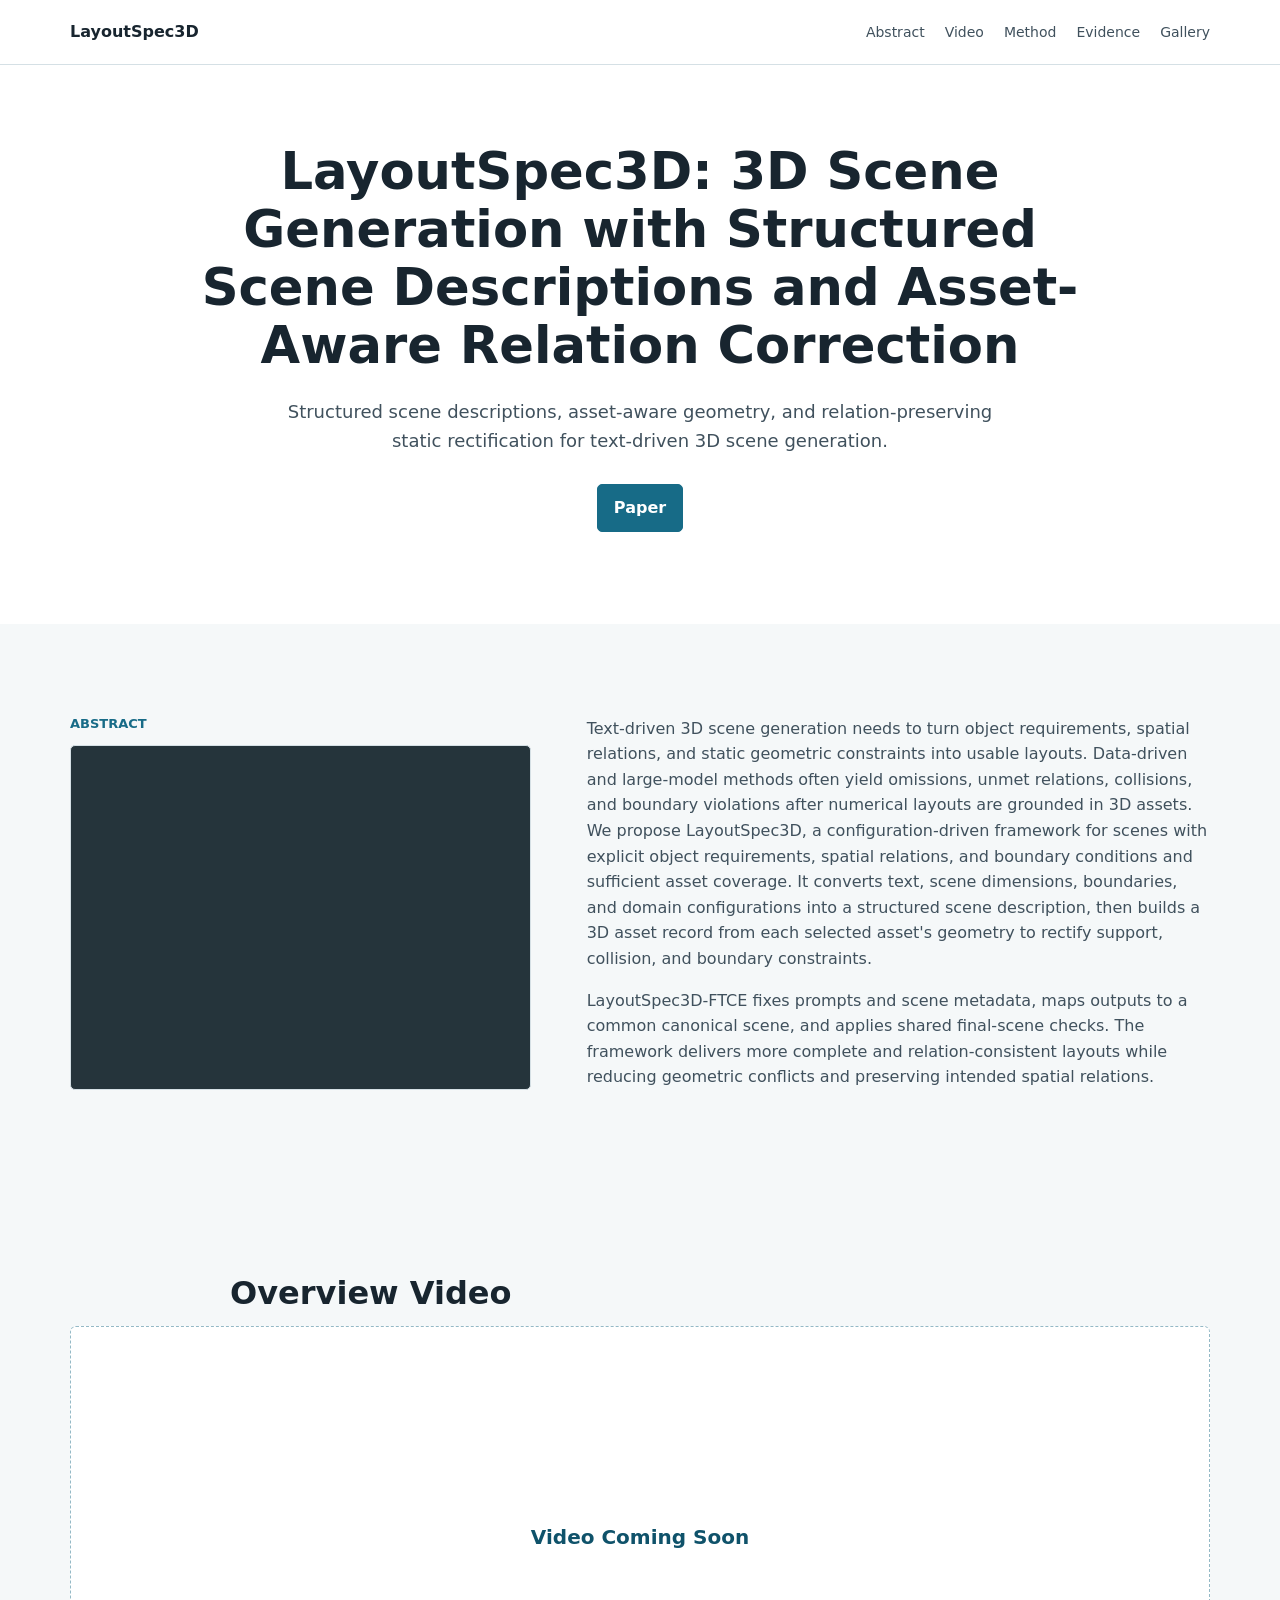
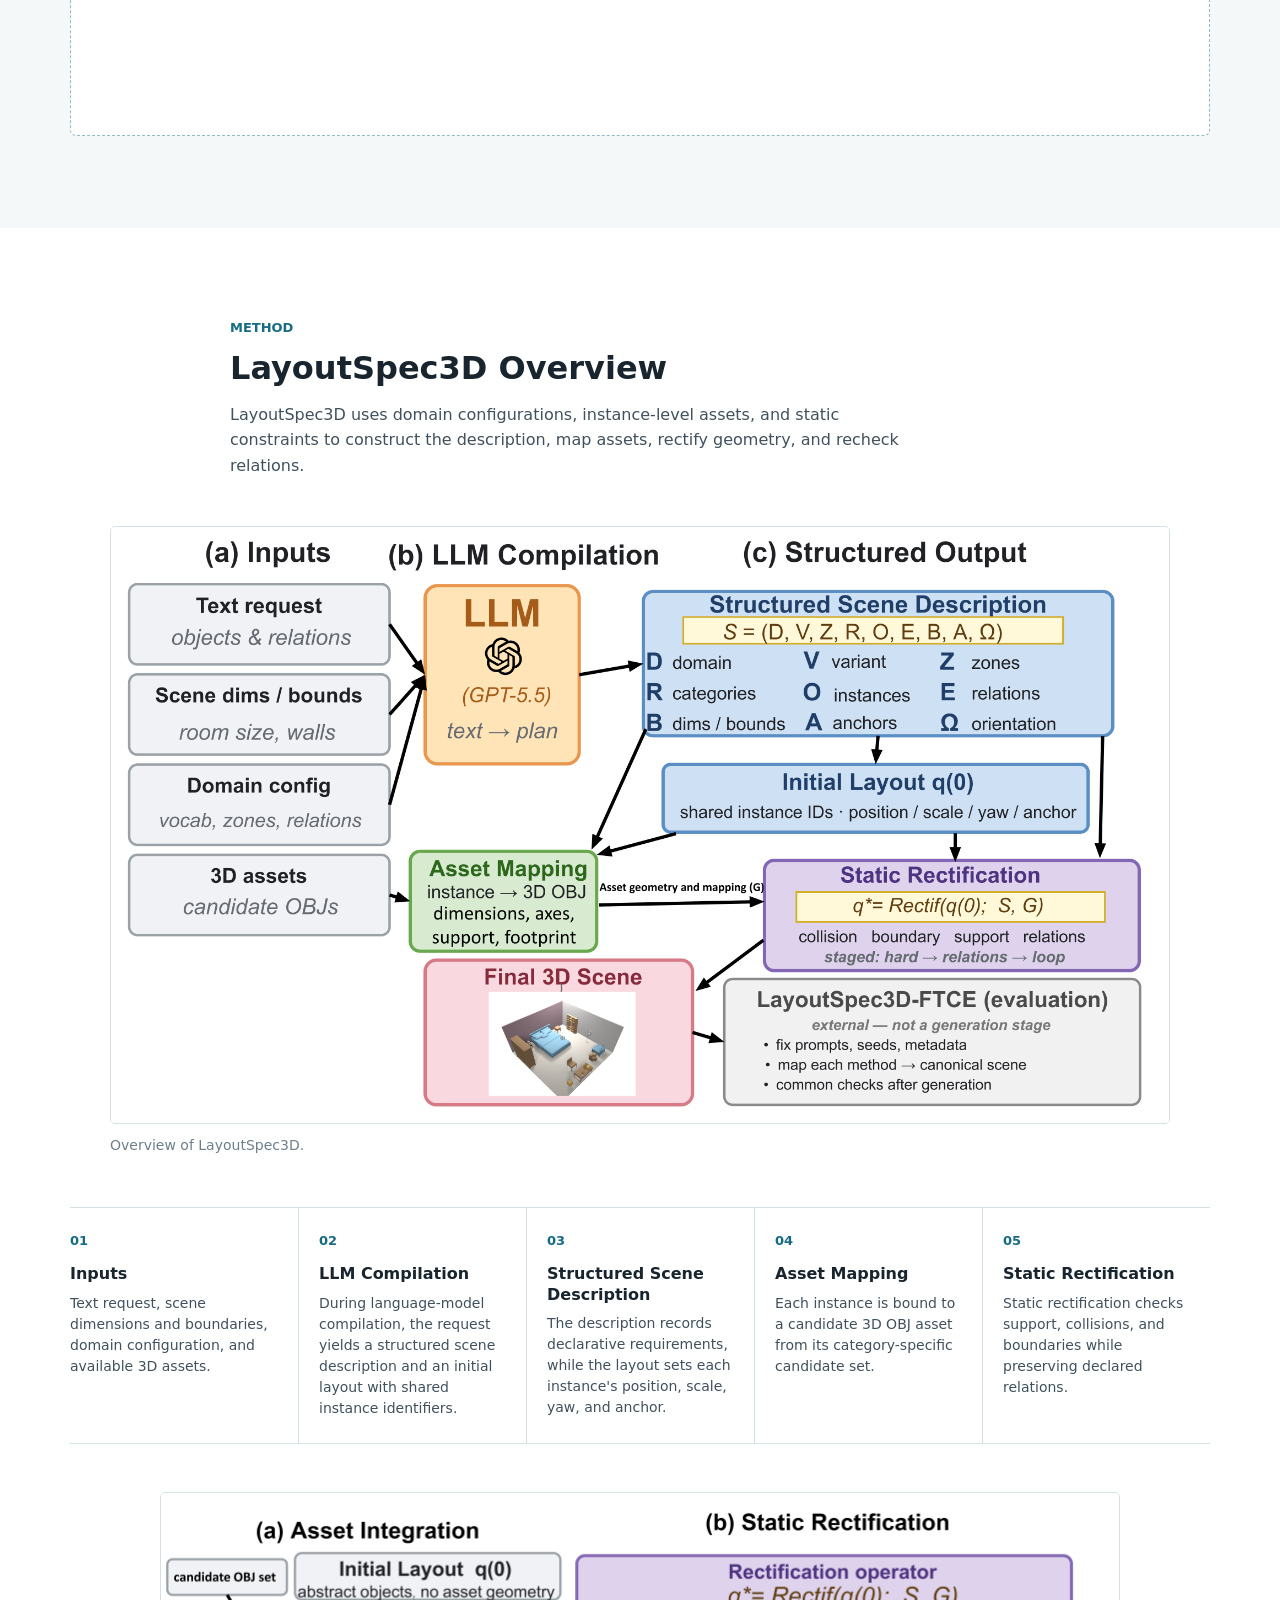
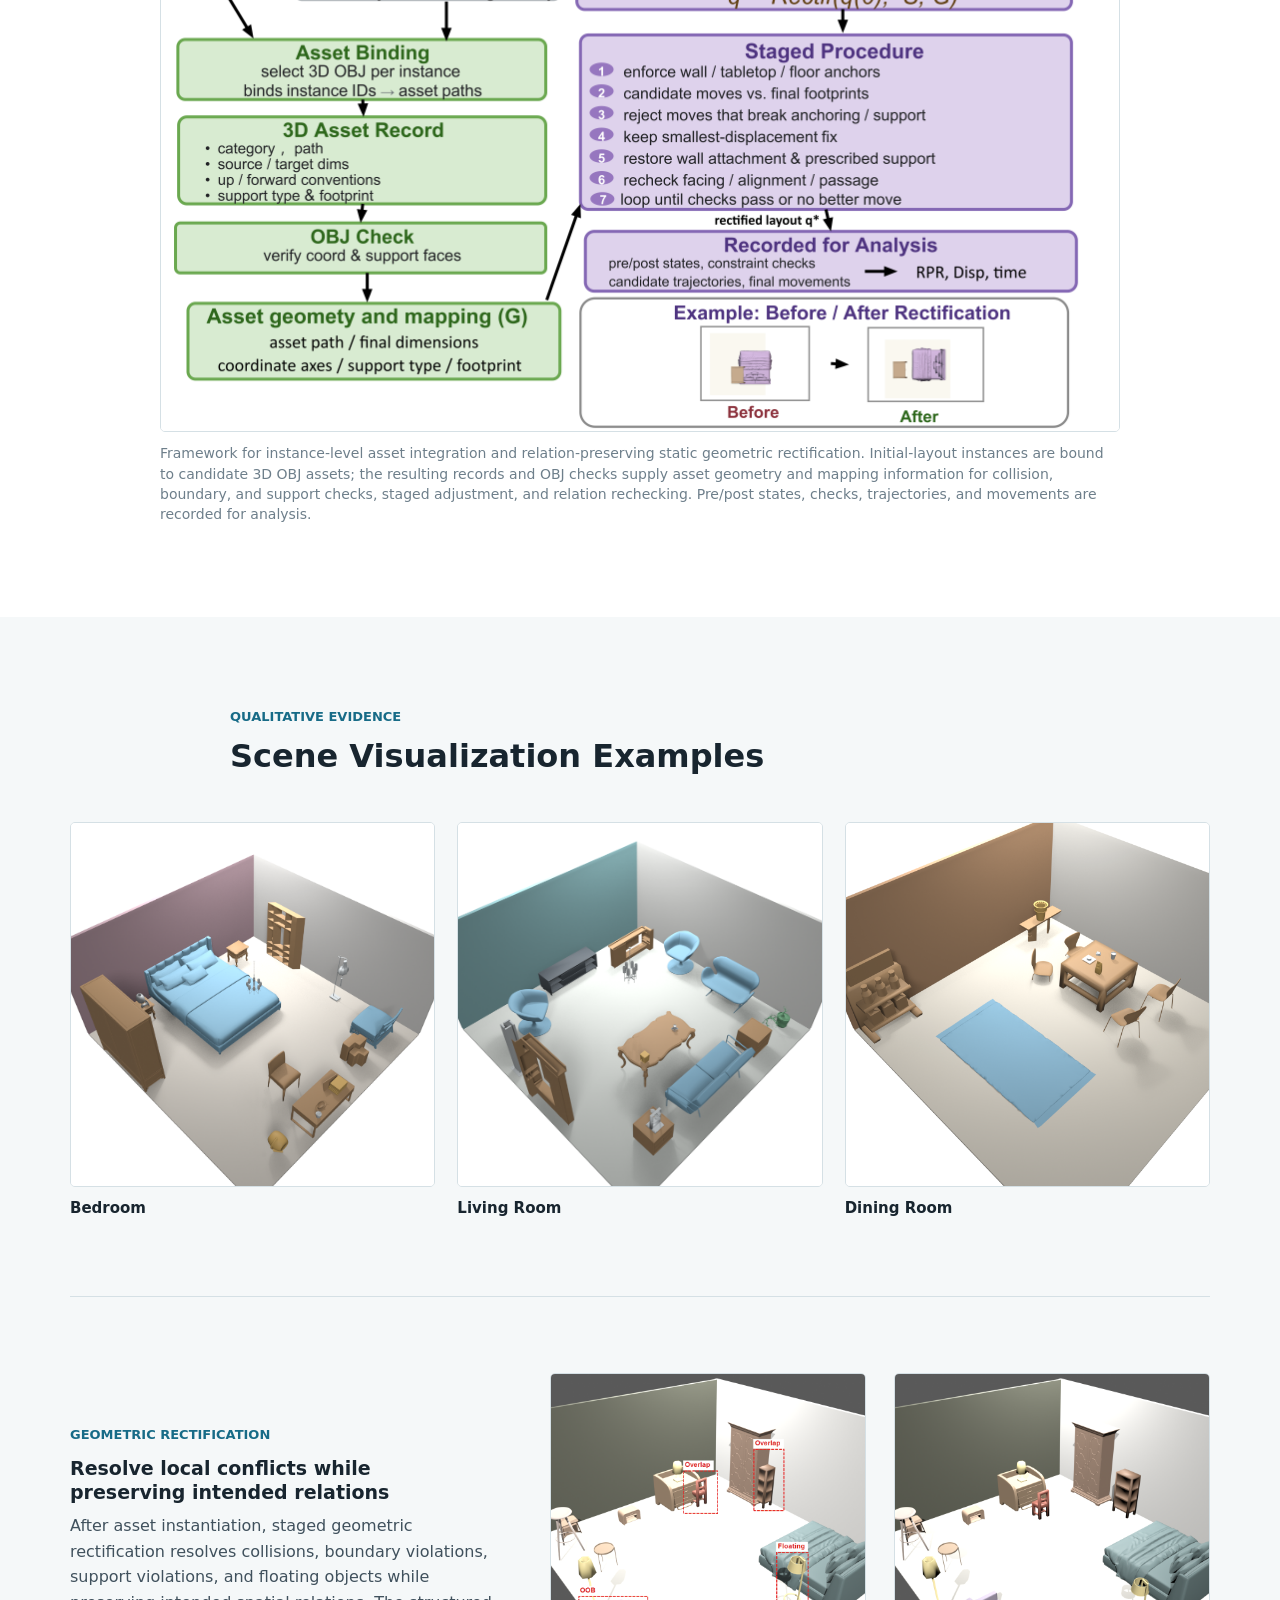
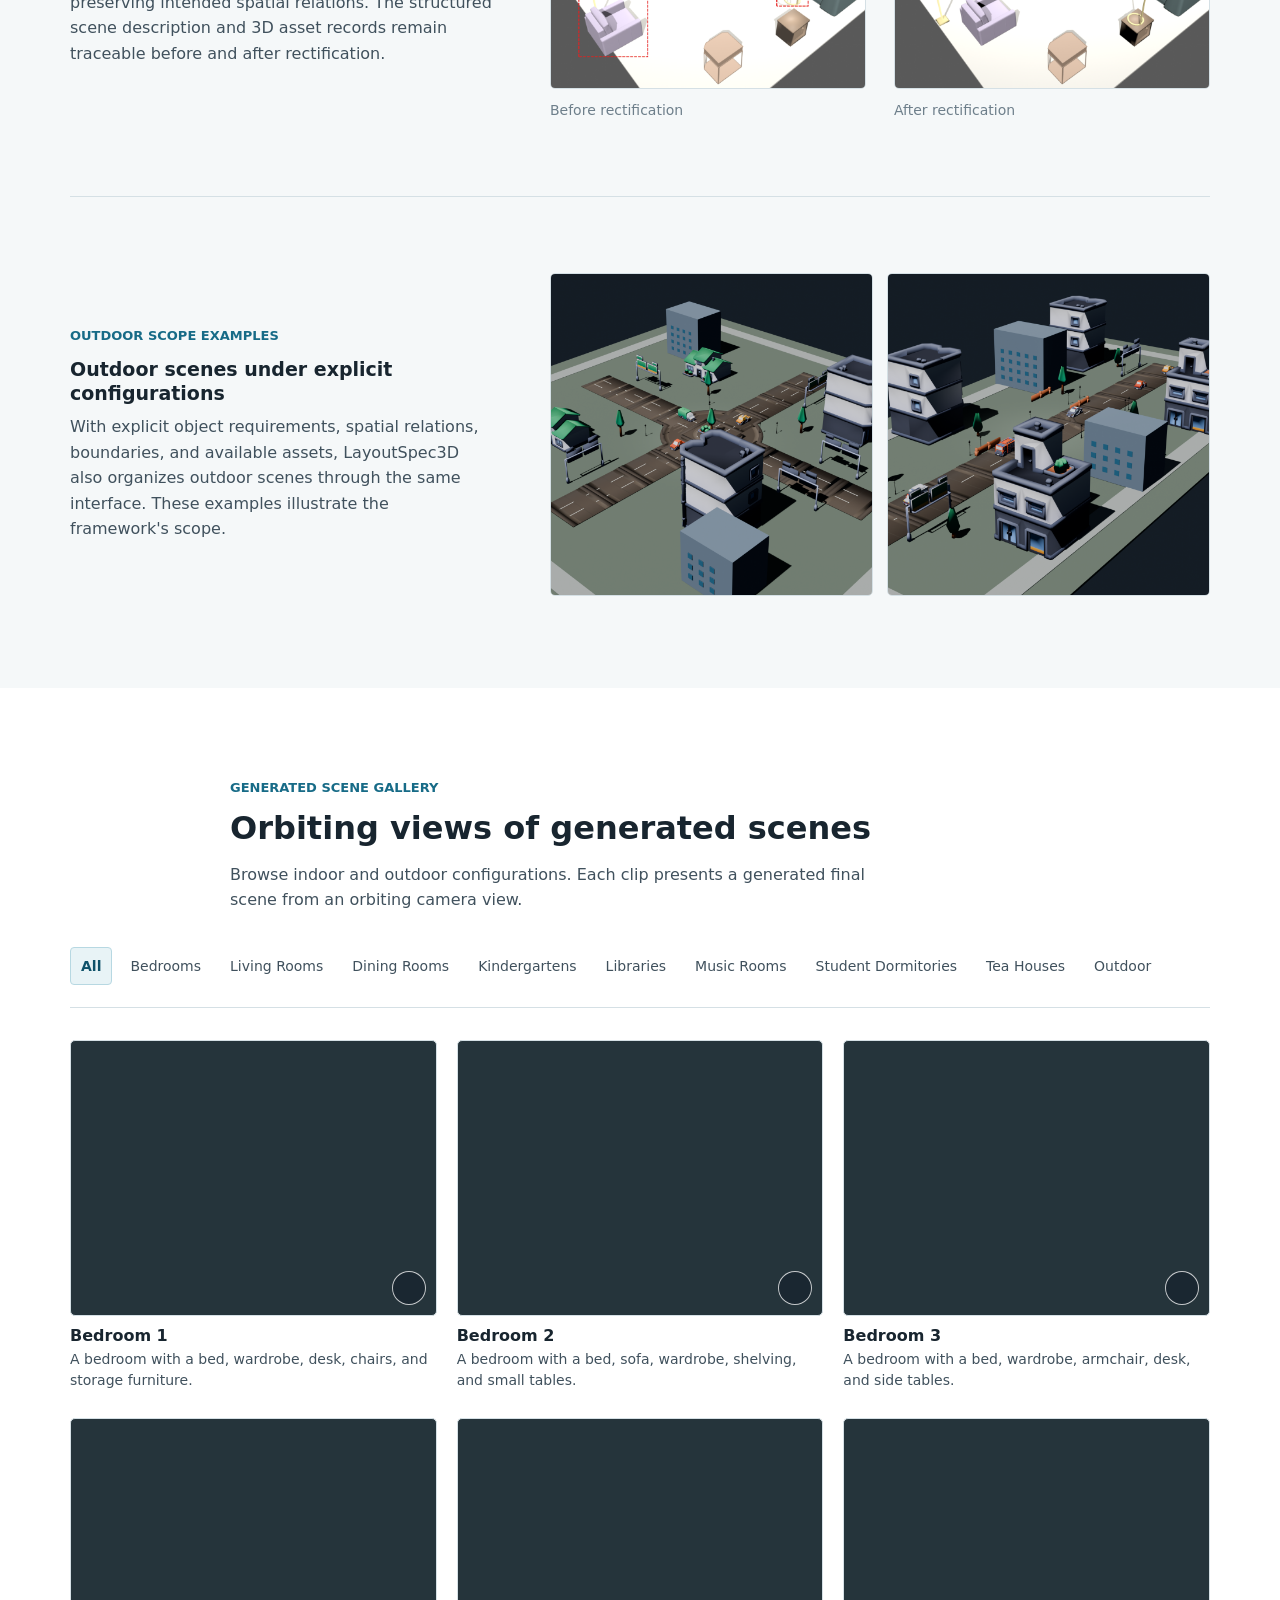
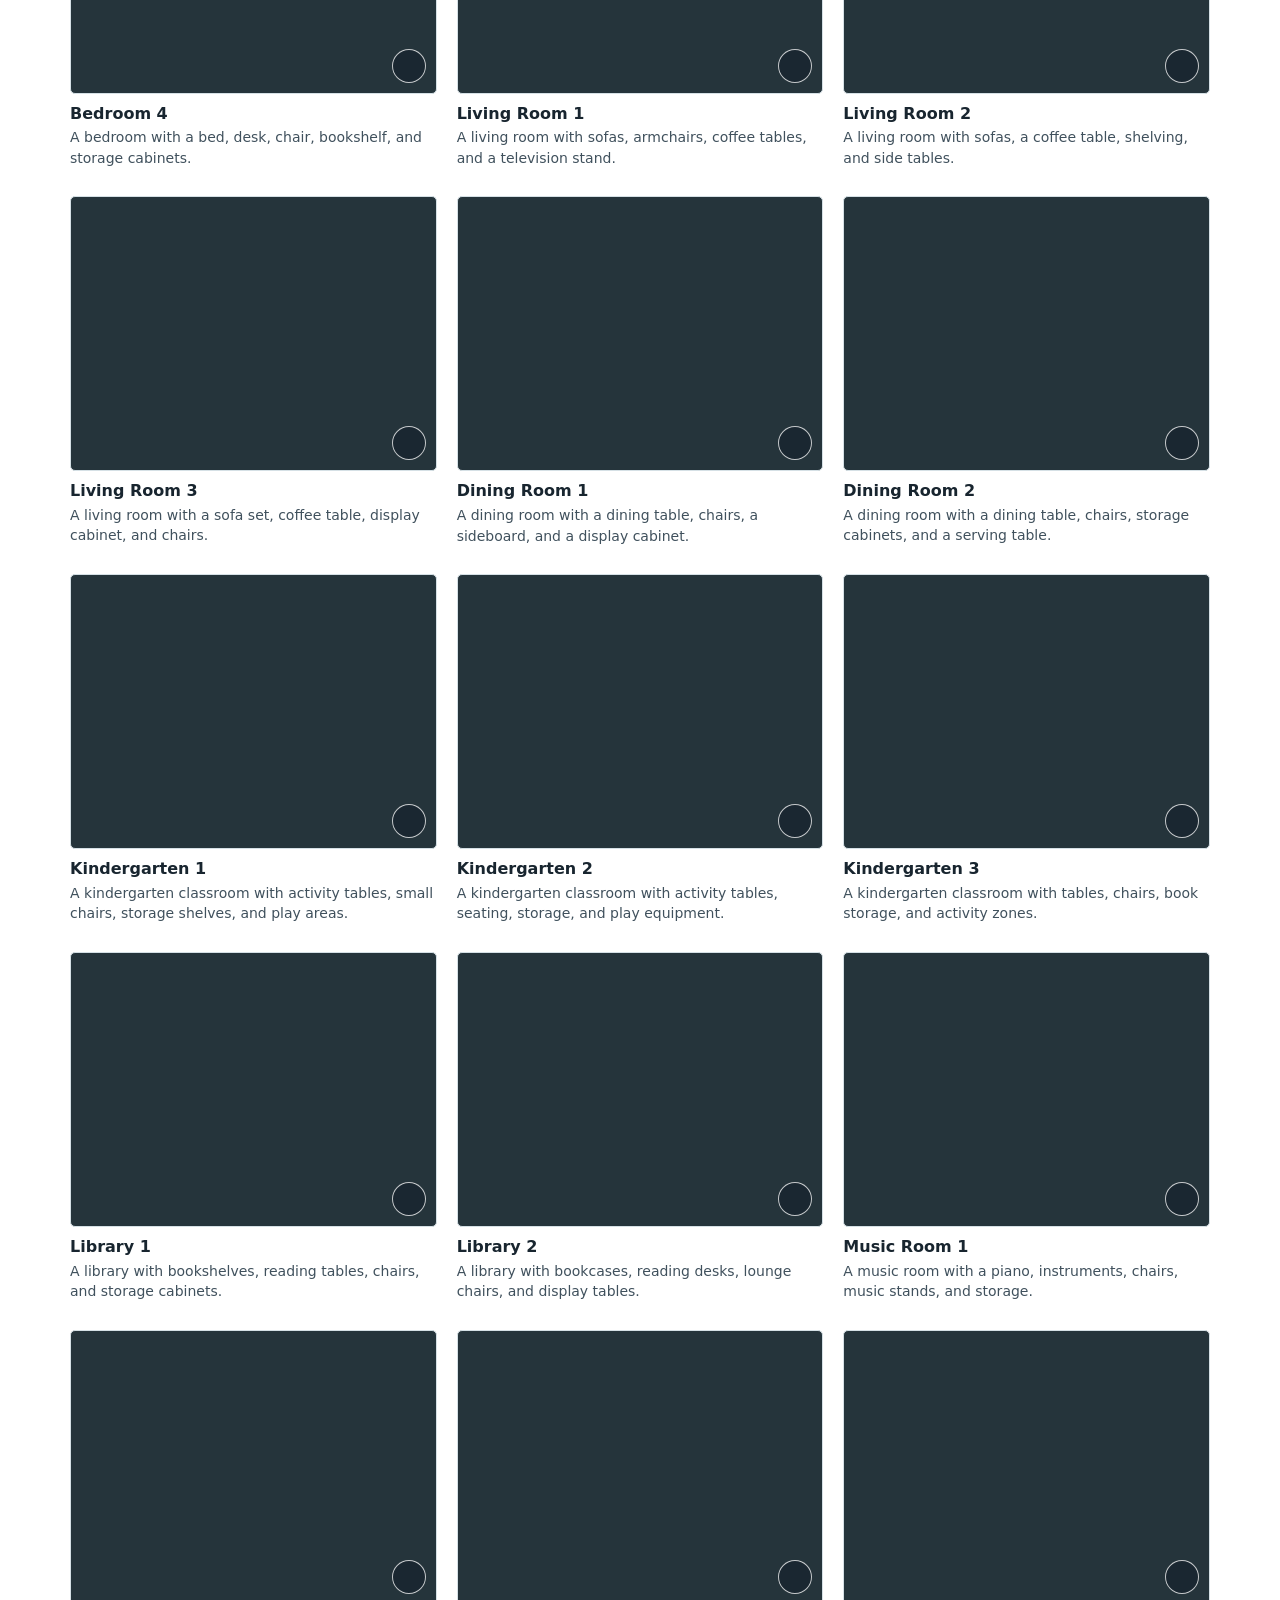
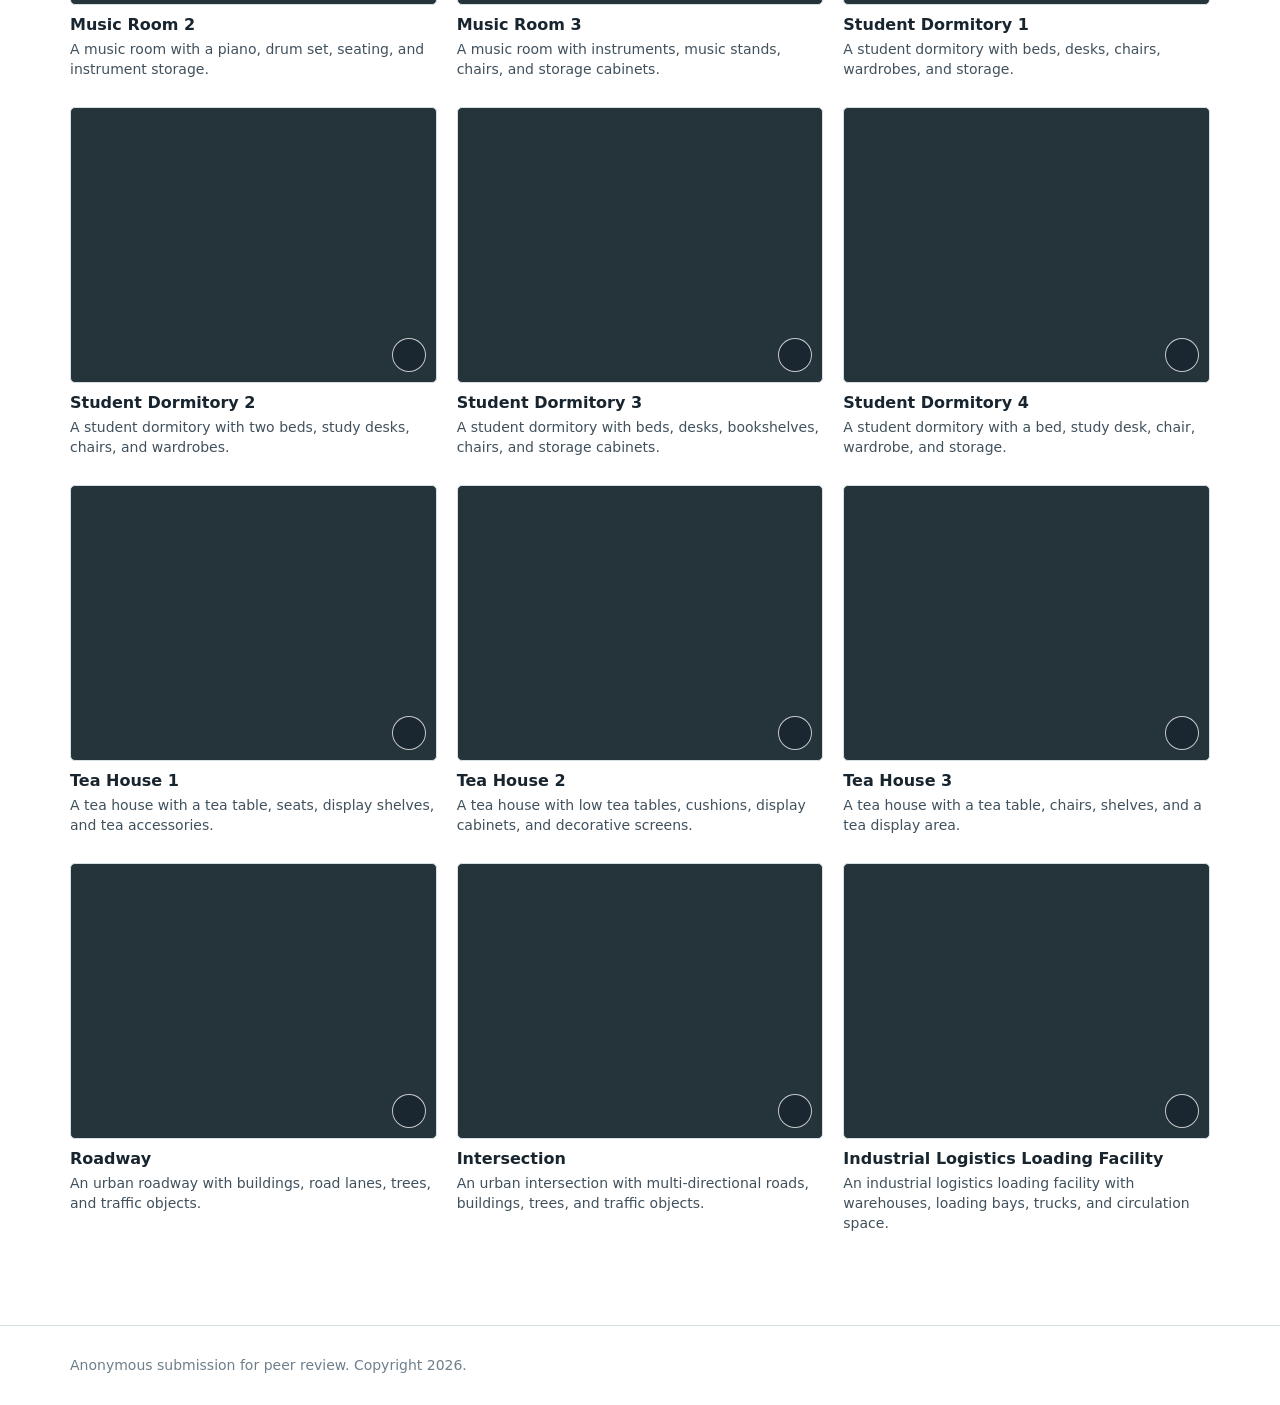
==== LayoutSpec3D/index.html @ 610df0de "Move LayoutSpec3D site into its own directory" ====
<!doctype html>
<html lang="en">
  <head>
    <meta charset="utf-8">
    <meta name="viewport" content="width=device-width, initial-scale=1">
    <meta name="description" content="An anonymous project page for LayoutSpec3D, a framework for structured 3D scene generation and asset-aware geometric rectification.">
    <meta property="og:type" content="website">
    <meta property="og:title" content="LayoutSpec3D">
    <meta property="og:description" content="Structured scene descriptions and asset-aware relation correction for 3D scene generation.">
    <title>LayoutSpec3D</title>
    <link rel="stylesheet" href="styles.css">
  </head>
  <body>
    <header class="site-header">
      <div class="shell header-inner">
        <a class="wordmark" href="#top" aria-label="LayoutSpec3D home">LayoutSpec3D</a>
        <nav class="site-nav" aria-label="Primary navigation">
          <a href="#abstract">Abstract</a>
          <a href="#video">Video</a>
          <a href="#method">Method</a>
          <a href="#evidence">Evidence</a>
          <a href="#gallery">Gallery</a>
        </nav>
      </div>
    </header>

    <main id="top">
      <section class="hero section-space">
        <div class="shell hero-copy">
          <h1>LayoutSpec3D: 3D Scene Generation with Structured Scene Descriptions and Asset-Aware Relation Correction</h1>
          <p class="hero-lede">Structured scene descriptions, asset-aware geometry, and relation-preserving static rectification for text-driven 3D scene generation.</p>
          <a class="command-link" href="assets/anonymous-paper.pdf" target="_blank" rel="noopener">
            <span>Paper</span>
          </a>
        </div>
      </section>

      <section id="abstract" class="section-space section-tint">
        <div class="shell reading-layout">
          <div class="abstract-media-wrap">
            <p class="eyebrow">Abstract</p>
            <video class="abstract-media" autoplay muted loop playsinline preload="metadata" aria-label="Orbiting view of a generated bedroom scene">
              <source src="assets/media/bedroom-1.mp4" type="video/mp4">
              <img src="assets/media/bedroom-1.gif" alt="Orbiting view of a generated bedroom scene">
            </video>
          </div>
          <div class="reading-copy">
            <p>Text-driven 3D scene generation needs to turn object requirements, spatial relations, and static geometric constraints into usable layouts. Data-driven and large-model methods often yield omissions, unmet relations, collisions, and boundary violations after numerical layouts are grounded in 3D assets. We propose LayoutSpec3D, a configuration-driven framework for scenes with explicit object requirements, spatial relations, and boundary conditions and sufficient asset coverage. It converts text, scene dimensions, boundaries, and domain configurations into a structured scene description, then builds a 3D asset record from each selected asset's geometry to rectify support, collision, and boundary constraints.</p>
            <p>LayoutSpec3D-FTCE fixes prompts and scene metadata, maps outputs to a common canonical scene, and applies shared final-scene checks. The framework delivers more complete and relation-consistent layouts while reducing geometric conflicts and preserving intended spatial relations.</p>
          </div>
        </div>
      </section>

      <section id="video" class="section-space section-tint">
        <div class="shell section-heading">
          <h2>Overview Video</h2>
        </div>
        <div class="shell video-placeholder" role="status" aria-label="Presentation video is coming soon">
          <i data-lucide="clapperboard" aria-hidden="true"></i>
          <p>Video Coming Soon</p>
        </div>
      </section>

      <section id="method" class="section-space">
        <div class="shell section-heading">
          <p class="eyebrow">Method</p>
          <h2>LayoutSpec3D Overview</h2>
          <p>LayoutSpec3D uses domain configurations, instance-level assets, and static constraints to construct the description, map assets, rectify geometry, and recheck relations.</p>
        </div>
        <figure class="shell figure-block figure-wide">
          <img src="assets/figures/crossscene_overview_en.png" alt="LayoutSpec3D overview from inputs and LLM compilation to a structured scene description, asset mapping, static rectification, final 3D scene, and evaluation.">
          <figcaption>Overview of LayoutSpec3D.</figcaption>
        </figure>
        <div class="shell process-list" aria-label="LayoutSpec3D stages">
          <article><span>01</span><h3>Inputs</h3><p>Text request, scene dimensions and boundaries, domain configuration, and available 3D assets.</p></article>
          <article><span>02</span><h3>LLM Compilation</h3><p>During language-model compilation, the request yields a structured scene description and an initial layout with shared instance identifiers.</p></article>
          <article><span>03</span><h3>Structured Scene Description</h3><p>The description records declarative requirements, while the layout sets each instance's position, scale, yaw, and anchor.</p></article>
          <article><span>04</span><h3>Asset Mapping</h3><p>Each instance is bound to a candidate 3D OBJ asset from its category-specific candidate set.</p></article>
          <article><span>05</span><h3>Static Rectification</h3><p>Static rectification checks support, collisions, and boundaries while preserving declared relations.</p></article>
        </div>
        <figure class="shell figure-block figure-medium">
          <img src="assets/figures/crossscene_rectification_en.png" alt="Instance-level asset integration and relation-preserving static geometric rectification framework.">
          <figcaption>Framework for instance-level asset integration and relation-preserving static geometric rectification. Initial-layout instances are bound to candidate 3D OBJ assets; the resulting records and OBJ checks supply asset geometry and mapping information for collision, boundary, and support checks, staged adjustment, and relation rechecking. Pre/post states, checks, trajectories, and movements are recorded for analysis.</figcaption>
        </figure>
      </section>

      <section id="evidence" class="section-space section-tint">
        <div class="shell section-heading">
          <p class="eyebrow">Qualitative Evidence</p>
          <h2>Scene Visualization Examples</h2>
        </div>
        <div class="shell scene-examples">
          <figure>
            <img src="assets/figures/qual_layoutspec3d_a.png" alt="Generated bedroom scene by LayoutSpec3D.">
            <figcaption><strong>Bedroom</strong></figcaption>
          </figure>
          <figure>
            <img src="assets/figures/qual_layoutspec3d_b.png" alt="Generated living room scene by LayoutSpec3D.">
            <figcaption><strong>Living Room</strong></figcaption>
          </figure>
          <figure>
            <img src="assets/figures/qual_layoutspec3d_c.png" alt="Generated dining room scene by LayoutSpec3D.">
            <figcaption><strong>Dining Room</strong></figcaption>
          </figure>
        </div>
        <div class="shell correction-layout">
          <div class="correction-copy">
            <p class="eyebrow">Geometric Rectification</p>
            <h3>Resolve local conflicts while preserving intended relations</h3>
            <p>After asset instantiation, staged geometric rectification resolves collisions, boundary violations, support violations, and floating objects while preserving intended spatial relations. The structured scene description and 3D asset records remain traceable before and after rectification.</p>
          </div>
          <div class="before-after" aria-label="Before and after static geometric rectification">
            <figure><img src="assets/figures/rectification_before.png" alt="Scene before static geometric rectification with highlighted geometric issues."><figcaption>Before rectification</figcaption></figure>
            <i data-lucide="arrow-right" aria-hidden="true"></i>
            <figure><img src="assets/figures/rectification_after.png" alt="Scene after static geometric rectification."><figcaption>After rectification</figcaption></figure>
          </div>
        </div>
        <div class="shell outdoor-layout">
          <div>
            <p class="eyebrow">Outdoor Scope Examples</p>
            <h3>Outdoor scenes under explicit configurations</h3>
            <p>With explicit object requirements, spatial relations, boundaries, and available assets, LayoutSpec3D also organizes outdoor scenes through the same interface. These examples illustrate the framework's scope.</p>
          </div>
          <div class="outdoor-images">
            <img src="assets/figures/scope_outdoor_a.png" alt="Outdoor LayoutSpec3D scene example with roadway and buildings.">
            <img src="assets/figures/scope_outdoor_b.png" alt="Outdoor LayoutSpec3D scene example with roads and buildings.">
          </div>
        </div>
      </section>

      <section id="gallery" class="section-space">
        <div class="shell section-heading gallery-heading">
          <p class="eyebrow">Generated Scene Gallery</p>
          <h2>Orbiting views of generated scenes</h2>
          <p>Browse indoor and outdoor configurations. Each clip presents a generated final scene from an orbiting camera view.</p>
        </div>
        <div class="shell filter-row" role="tablist" aria-label="Filter scene gallery">
          <button class="filter-button is-active" type="button" data-filter="all" role="tab" aria-selected="true">All</button>
          <button class="filter-button" type="button" data-filter="bedrooms" role="tab" aria-selected="false">Bedrooms</button>
          <button class="filter-button" type="button" data-filter="living-rooms" role="tab" aria-selected="false">Living Rooms</button>
          <button class="filter-button" type="button" data-filter="dining-rooms" role="tab" aria-selected="false">Dining Rooms</button>
          <button class="filter-button" type="button" data-filter="kindergartens" role="tab" aria-selected="false">Kindergartens</button>
          <button class="filter-button" type="button" data-filter="libraries" role="tab" aria-selected="false">Libraries</button>
          <button class="filter-button" type="button" data-filter="music-rooms" role="tab" aria-selected="false">Music Rooms</button>
          <button class="filter-button" type="button" data-filter="student-dormitories" role="tab" aria-selected="false">Student Dormitories</button>
          <button class="filter-button" type="button" data-filter="tea-houses" role="tab" aria-selected="false">Tea Houses</button>
          <button class="filter-button" type="button" data-filter="outdoor" role="tab" aria-selected="false">Outdoor</button>
        </div>
        <div class="shell gallery-grid" id="scene-gallery" aria-live="polite"></div>
      </section>

    </main>

    <footer class="site-footer">
      <div class="shell">Anonymous submission for peer review. Copyright 2026.</div>
    </footer>

    <script src="https://unpkg.com/lucide@0.468.0/dist/umd/lucide.min.js"></script>
    <script src="app.js"></script>
  </body>
</html>
---- LayoutSpec3D/styles.css ----
:root {
  --ink: #18252f;
  --body: #40515d;
  --muted: #6e7f8b;
  --accent: #176b87;
  --accent-strong: #0f526a;
  --accent-soft: #e8f3f6;
  --line: #d5e0e5;
  --tint: #f5f8f9;
  --white: #ffffff;
  --shadow: 0 14px 34px rgba(24, 37, 47, 0.1);
}

* { box-sizing: border-box; }

html { scroll-behavior: smooth; }

body {
  margin: 0;
  overflow-x: hidden;
  color: var(--ink);
  background: var(--white);
  font-family: Inter, ui-sans-serif, system-ui, -apple-system, BlinkMacSystemFont, "Segoe UI", sans-serif;
  font-size: 16px;
  line-height: 1.6;
}

button, a { font: inherit; }

img, video { display: block; max-width: 100%; }

a { color: inherit; }

:focus-visible {
  outline: 3px solid var(--accent);
  outline-offset: 3px;
}

.shell {
  width: min(1140px, calc(100% - 48px));
  margin: 0 auto;
}

.section-space { padding: 92px 0; scroll-margin-top: 82px; }

.section-tint { background: var(--tint); }

.site-header {
  position: sticky;
  z-index: 20;
  top: 0;
  background: rgba(255, 255, 255, 0.96);
  border-bottom: 1px solid var(--line);
}

.header-inner {
  min-width: 0;
  min-height: 64px;
  display: flex;
  align-items: center;
  justify-content: space-between;
  gap: 28px;
}

.wordmark {
  color: var(--ink);
  text-decoration: none;
  font-weight: 720;
  white-space: nowrap;
}

.site-nav { display: flex; min-width: 0; gap: 20px; align-items: center; }

.site-nav a {
  color: var(--body);
  text-decoration: none;
  font-size: 14px;
  white-space: nowrap;
}

.site-nav a:hover { color: var(--accent); }

.hero { padding-top: 78px; }

.hero-copy {
  max-width: 920px;
  text-align: center;
}

.eyebrow {
  margin: 0 0 12px;
  color: var(--accent);
  font-size: 13px;
  font-weight: 700;
  line-height: 1.3;
  text-transform: uppercase;
}

h1, h2, h3, p { margin-top: 0; overflow-wrap: break-word; }

h1, h2, h3 { letter-spacing: 0; }

h1 {
  max-width: 920px;
  margin: 0 auto;
  color: var(--ink);
  font-size: clamp(34px, 4vw, 56px);
  font-weight: 720;
  line-height: 1.13;
}

h2 {
  max-width: 780px;
  margin-bottom: 14px;
  color: var(--ink);
  font-size: 32px;
  font-weight: 700;
  line-height: 1.2;
}

h3 {
  margin-bottom: 8px;
  font-size: 19px;
  line-height: 1.3;
}

.hero-lede {
  max-width: 720px;
  margin: 24px auto 28px;
  color: var(--body);
  font-size: 18px;
}

.command-link {
  display: inline-flex;
  min-height: 44px;
  align-items: center;
  justify-content: center;
  gap: 9px;
  padding: 10px 16px;
  color: var(--white);
  background: var(--accent);
  border: 1px solid var(--accent);
  border-radius: 5px;
  text-decoration: none;
  font-weight: 650;
}

.command-link:hover { background: var(--accent-strong); border-color: var(--accent-strong); }

.abstract-media-wrap { align-self: start; }

.abstract-media {
  width: 100%;
  aspect-ratio: 4 / 3;
  object-fit: cover;
  background: #25343b;
  border: 1px solid var(--line);
  border-radius: 5px;
}

.media-caption, figcaption {
  margin: 11px 0 0;
  color: var(--muted);
  font-size: 14px;
  line-height: 1.45;
}

.abstract-media-wrap .media-caption { text-align: left; }

.reading-layout {
  display: grid;
  grid-template-columns: minmax(280px, 0.85fr) minmax(0, 1.15fr);
  gap: 56px;
}

.reading-copy { color: var(--body); }

.reading-copy p:last-child { margin-bottom: 0; }

.section-heading { max-width: 820px; }

.section-heading > p:not(.eyebrow) { max-width: 680px; margin-bottom: 0; color: var(--body); }

.figure-block { margin-top: 48px; }

.figure-block img { width: 100%; background: var(--white); border: 1px solid var(--line); border-radius: 5px; }

.figure-wide { max-width: 1060px; }

.figure-medium { max-width: 960px; }

.process-list {
  display: grid;
  grid-template-columns: repeat(5, 1fr);
  gap: 0;
  margin-top: 52px;
  border-top: 1px solid var(--line);
  border-bottom: 1px solid var(--line);
}

.process-list article { min-width: 0; padding: 23px 20px 24px 0; }

.process-list article + article { padding-left: 20px; border-left: 1px solid var(--line); }

.process-list span { display: block; margin-bottom: 12px; color: var(--accent); font-size: 13px; font-weight: 750; }

.process-list h3 { font-size: 16px; }

.process-list p { margin-bottom: 0; color: var(--body); font-size: 14px; line-height: 1.5; }

.scene-examples {
  display: grid;
  grid-template-columns: repeat(3, 1fr);
  gap: 22px;
  margin-top: 46px;
}

.scene-examples figure { margin: 0; }

.scene-examples img { width: 100%; aspect-ratio: 1 / 1; object-fit: cover; border: 1px solid var(--line); border-radius: 5px; background: var(--white); }

.scene-examples figcaption strong { display: block; color: var(--ink); font-size: 15px; }

.scene-examples figcaption span { display: block; margin-top: 3px; }

.correction-layout, .outdoor-layout {
  display: grid;
  grid-template-columns: minmax(0, 0.78fr) minmax(0, 1.22fr);
  align-items: center;
  gap: 58px;
  margin-top: 76px;
  padding-top: 76px;
  border-top: 1px solid var(--line);
}

.correction-copy p:last-child, .outdoor-layout p:last-child { margin-bottom: 0; color: var(--body); }

.before-after { display: grid; grid-template-columns: 1fr auto 1fr; align-items: center; gap: 14px; }

.before-after figure { margin: 0; }

.before-after img { width: 100%; aspect-ratio: 1 / 1; object-fit: cover; border: 1px solid var(--line); border-radius: 5px; background: var(--white); }

.before-after > svg { width: 22px; color: var(--accent); }

.outdoor-images { display: grid; grid-template-columns: repeat(2, 1fr); gap: 14px; }

.outdoor-images img { width: 100%; aspect-ratio: 1 / 1; object-fit: cover; border: 1px solid var(--line); border-radius: 5px; background: var(--white); }

.gallery-heading { margin-bottom: 34px; }

.filter-row {
  display: flex;
  flex-wrap: wrap;
  gap: 7px;
  padding-bottom: 22px;
  border-bottom: 1px solid var(--line);
}

.filter-button {
  min-height: 36px;
  padding: 7px 10px;
  color: var(--body);
  background: transparent;
  border: 1px solid transparent;
  border-radius: 4px;
  cursor: pointer;
  font-size: 14px;
}

.filter-button:hover { color: var(--accent); background: var(--accent-soft); }

.filter-button.is-active { color: var(--accent-strong); background: var(--accent-soft); border-color: #b7d8e2; font-weight: 700; }

.gallery-grid {
  display: grid;
  grid-template-columns: repeat(3, minmax(0, 1fr));
  gap: 28px 20px;
  margin-top: 32px;
}

.scene-card { min-width: 0; }

.scene-card[hidden] { display: none; }

.scene-video-shell { position: relative; background: #25343b; border: 1px solid var(--line); border-radius: 5px; overflow: hidden; }

.scene-video {
  width: 100%;
  aspect-ratio: 4 / 3;
  object-fit: cover;
  cursor: pointer;
}

.scene-control {
  position: absolute;
  right: 10px;
  bottom: 10px;
  width: 34px;
  height: 34px;
  display: grid;
  place-items: center;
  padding: 0;
  color: var(--white);
  background: rgba(24, 37, 47, 0.78);
  border: 1px solid rgba(255, 255, 255, 0.75);
  border-radius: 50%;
  cursor: pointer;
}

.scene-control svg { width: 16px; height: 16px; }

.scene-card h3 { margin: 10px 0 3px; font-size: 16px; }

.scene-card p { margin: 0; color: var(--body); font-size: 14px; line-height: 1.45; }

.video-placeholder {
  min-height: 410px;
  display: grid;
  place-content: center;
  justify-items: center;
  gap: 12px;
  color: var(--accent-strong);
  background: var(--white);
  border: 1px dashed #94b9c6;
  border-radius: 6px;
}

.video-placeholder svg { width: 40px; height: 40px; }

.video-placeholder p { margin: 0; font-size: 20px; font-weight: 700; }

.site-footer { padding: 28px 0; color: var(--muted); background: var(--white); border-top: 1px solid var(--line); font-size: 14px; }

@media (max-width: 980px) {
  .reading-layout, .correction-layout, .outdoor-layout { grid-template-columns: 1fr; gap: 32px; }
  .process-list { grid-template-columns: repeat(3, 1fr); }
  .process-list article:nth-child(4) { border-left: 0; border-top: 1px solid var(--line); }
  .process-list article:nth-child(5) { border-top: 1px solid var(--line); }
}

@media (max-width: 720px) {
  .shell { width: calc(100% - 32px); }
  .section-space { padding: 64px 0; }
  .header-inner { min-height: 56px; gap: 12px; }
  .site-nav { flex: 1; justify-content: flex-end; gap: 14px; overflow-x: auto; }
  .site-nav a { font-size: 13px; }
  .hero { padding-top: 58px; }
  h1 { font-size: 34px; }
  h2 { font-size: 27px; }
  .hero-lede { font-size: 17px; }
  .process-list, .scene-examples, .gallery-grid { grid-template-columns: 1fr; }
  .process-list article, .process-list article + article { padding: 20px 0; border-left: 0; border-top: 1px solid var(--line); }
  .process-list article:first-child { border-top: 0; }
  .scene-examples { gap: 28px; }
  .scene-examples img { aspect-ratio: 4 / 3; }
  .correction-layout, .outdoor-layout { margin-top: 56px; padding-top: 56px; }
  .video-placeholder { min-height: 250px; }
}
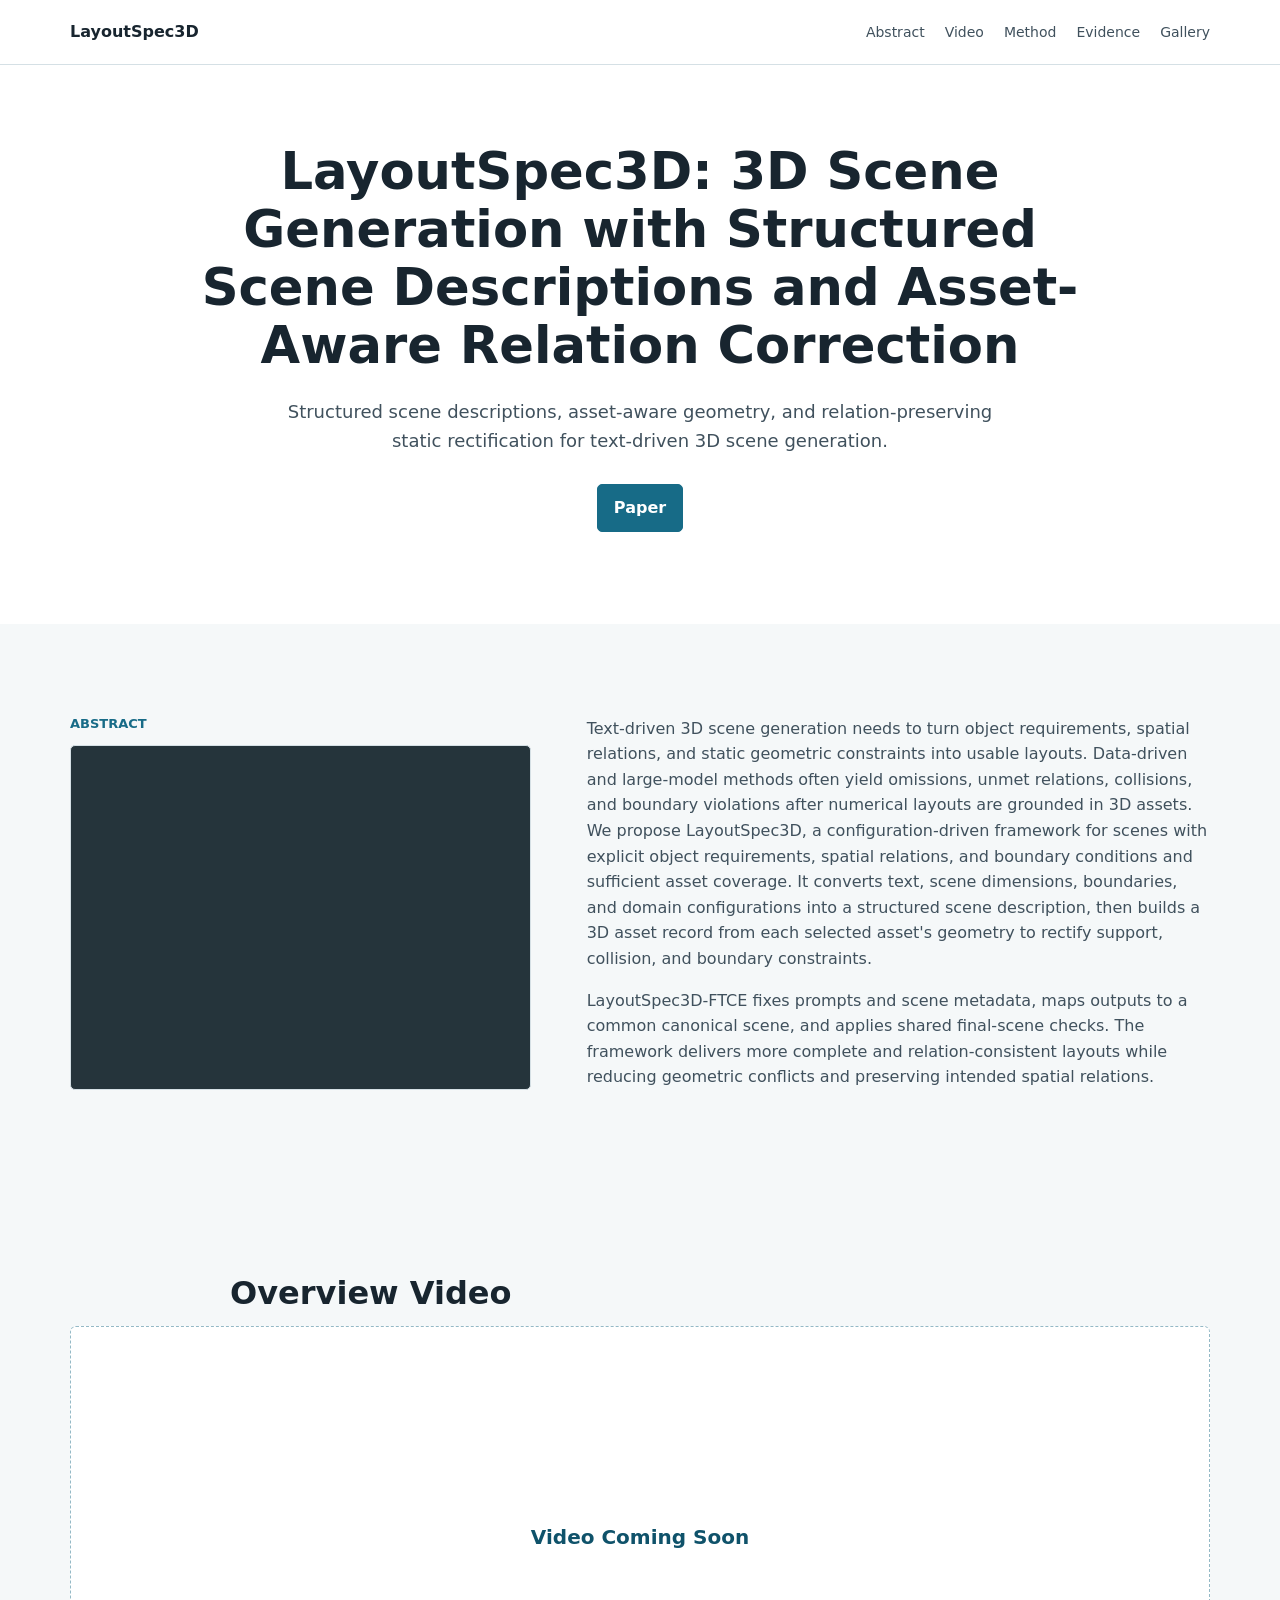
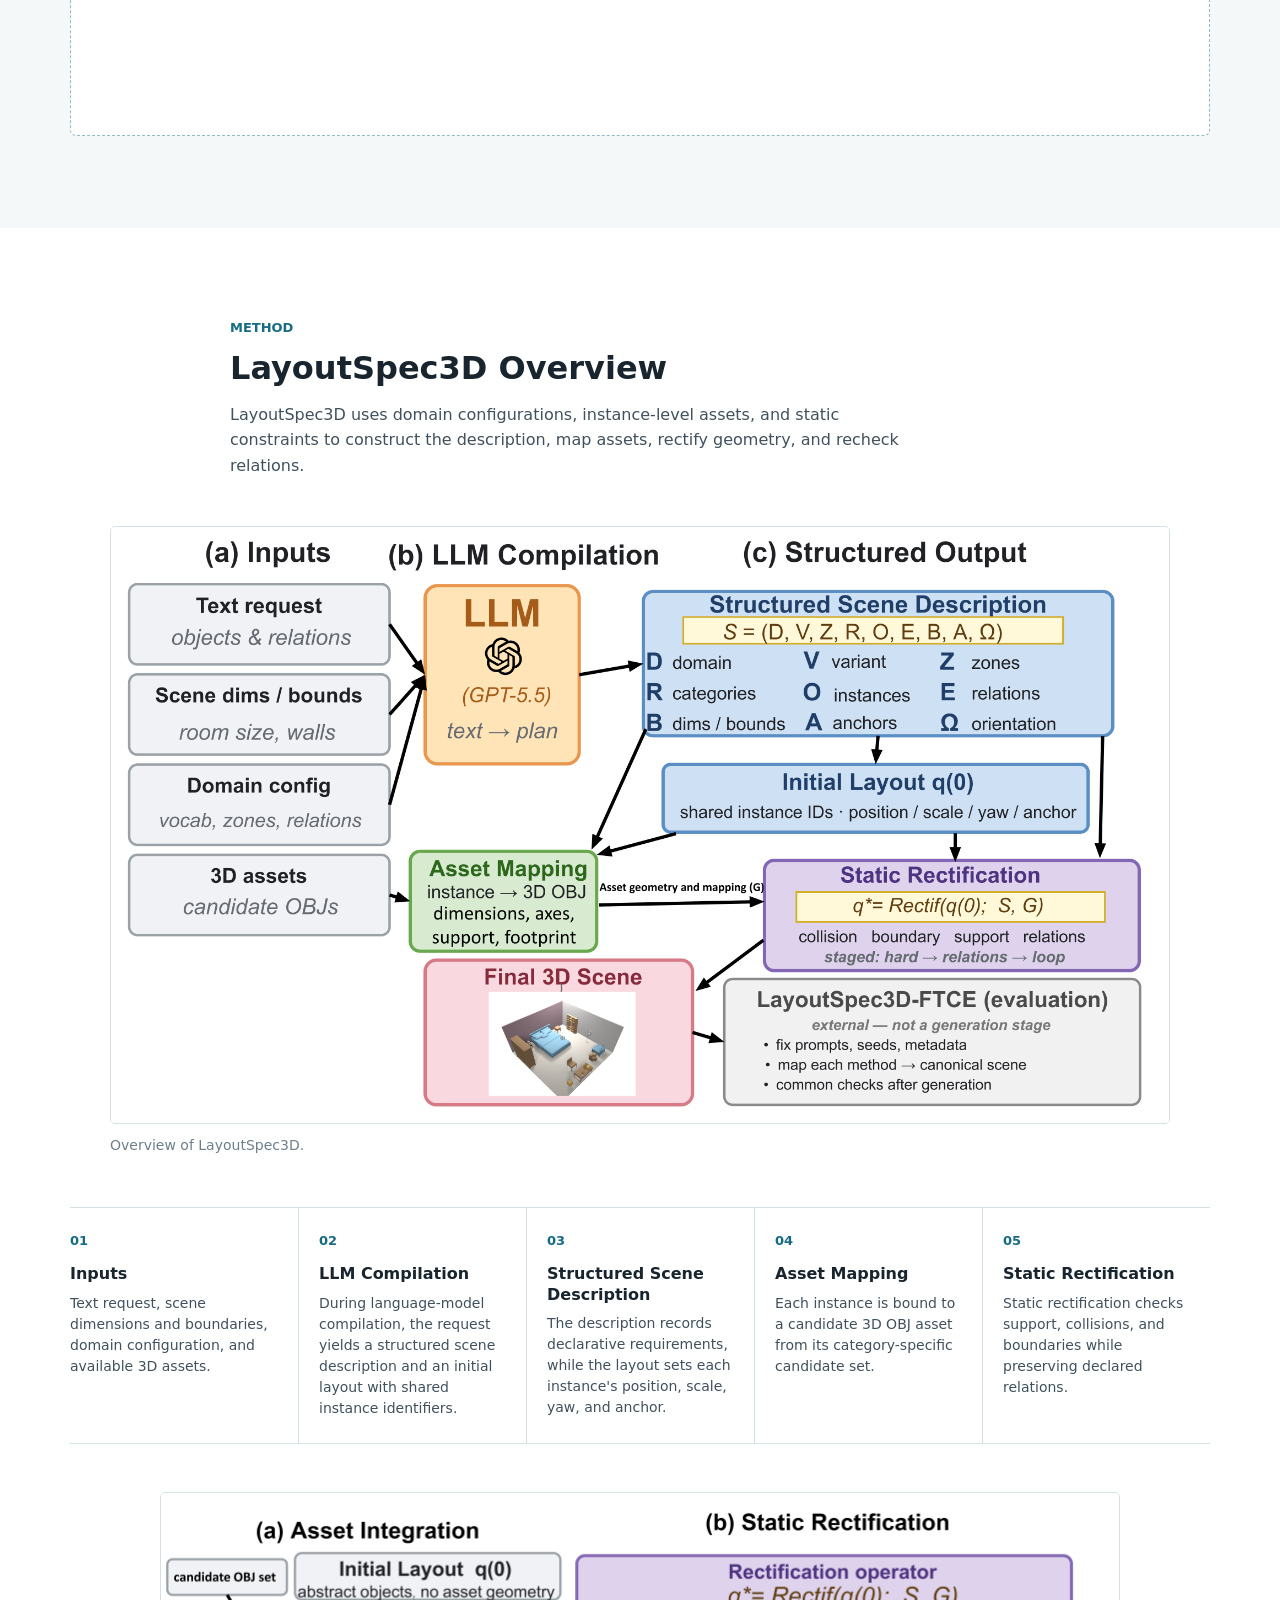
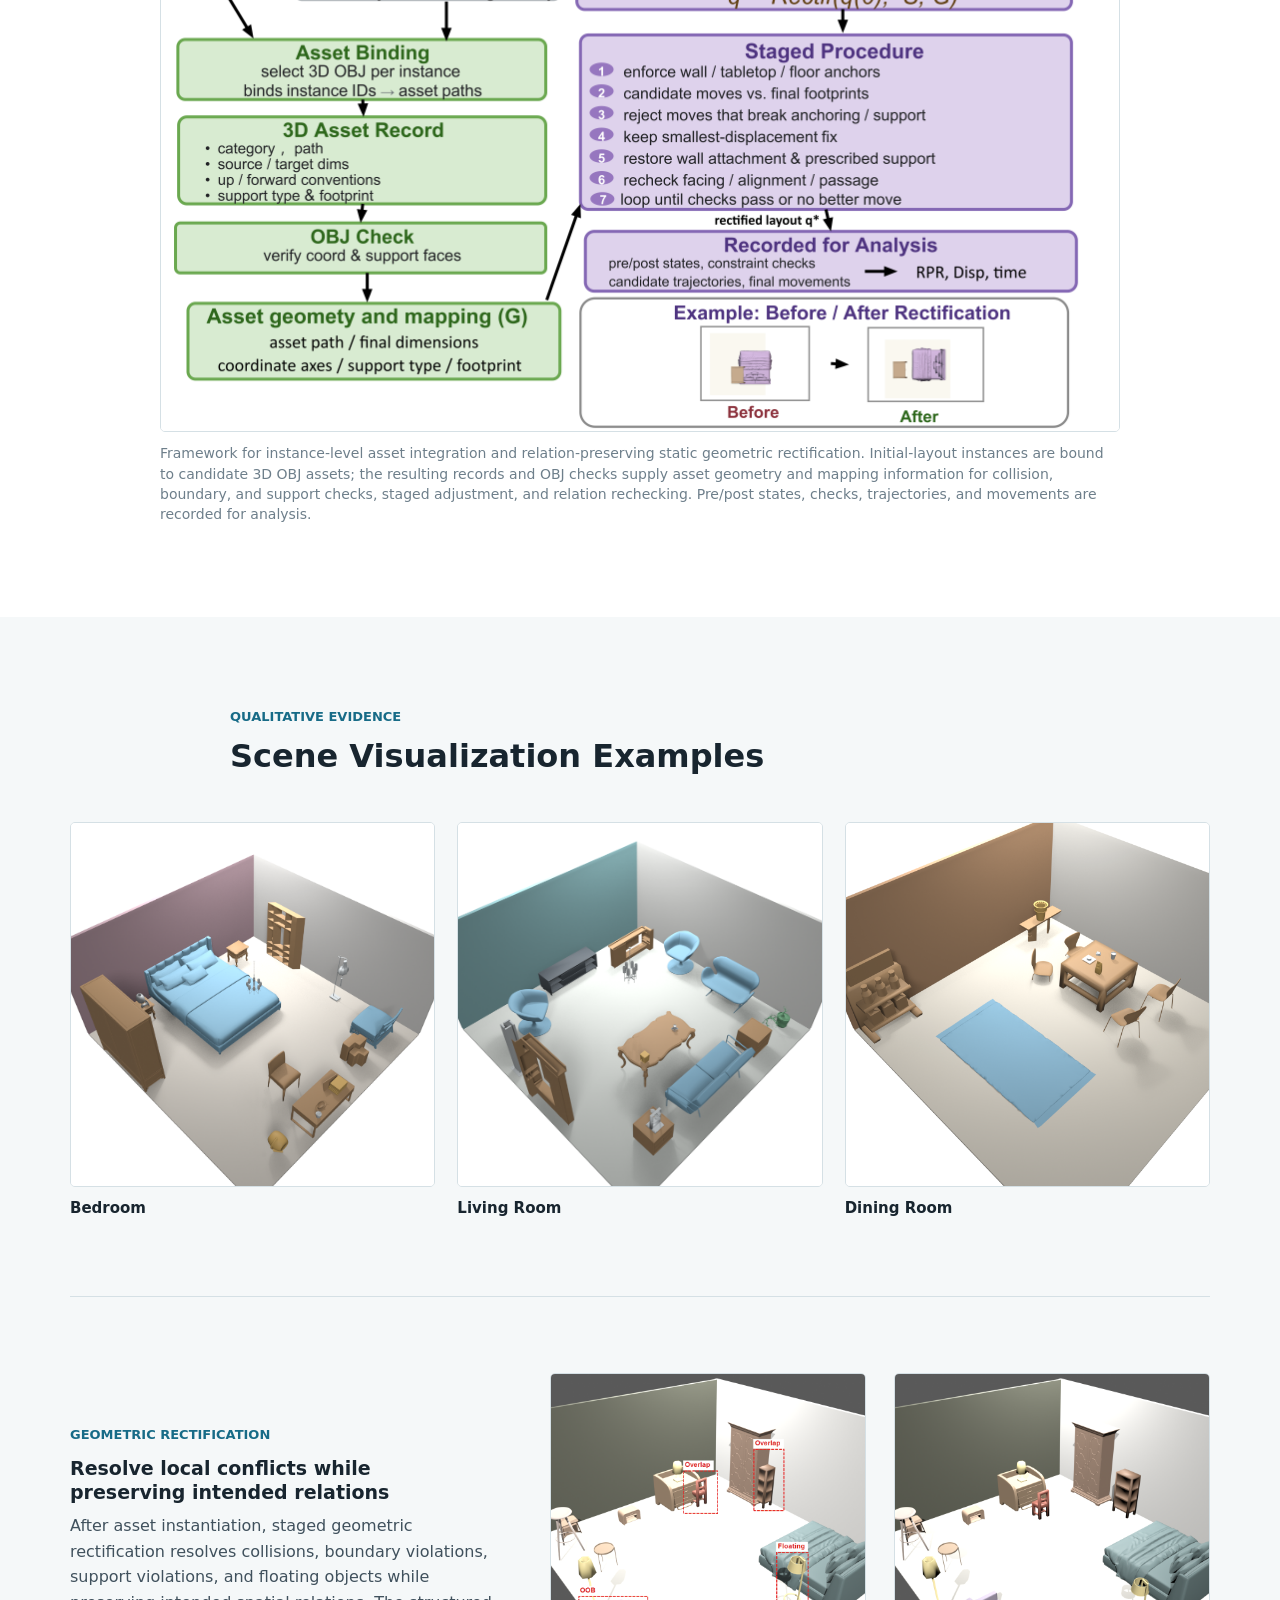
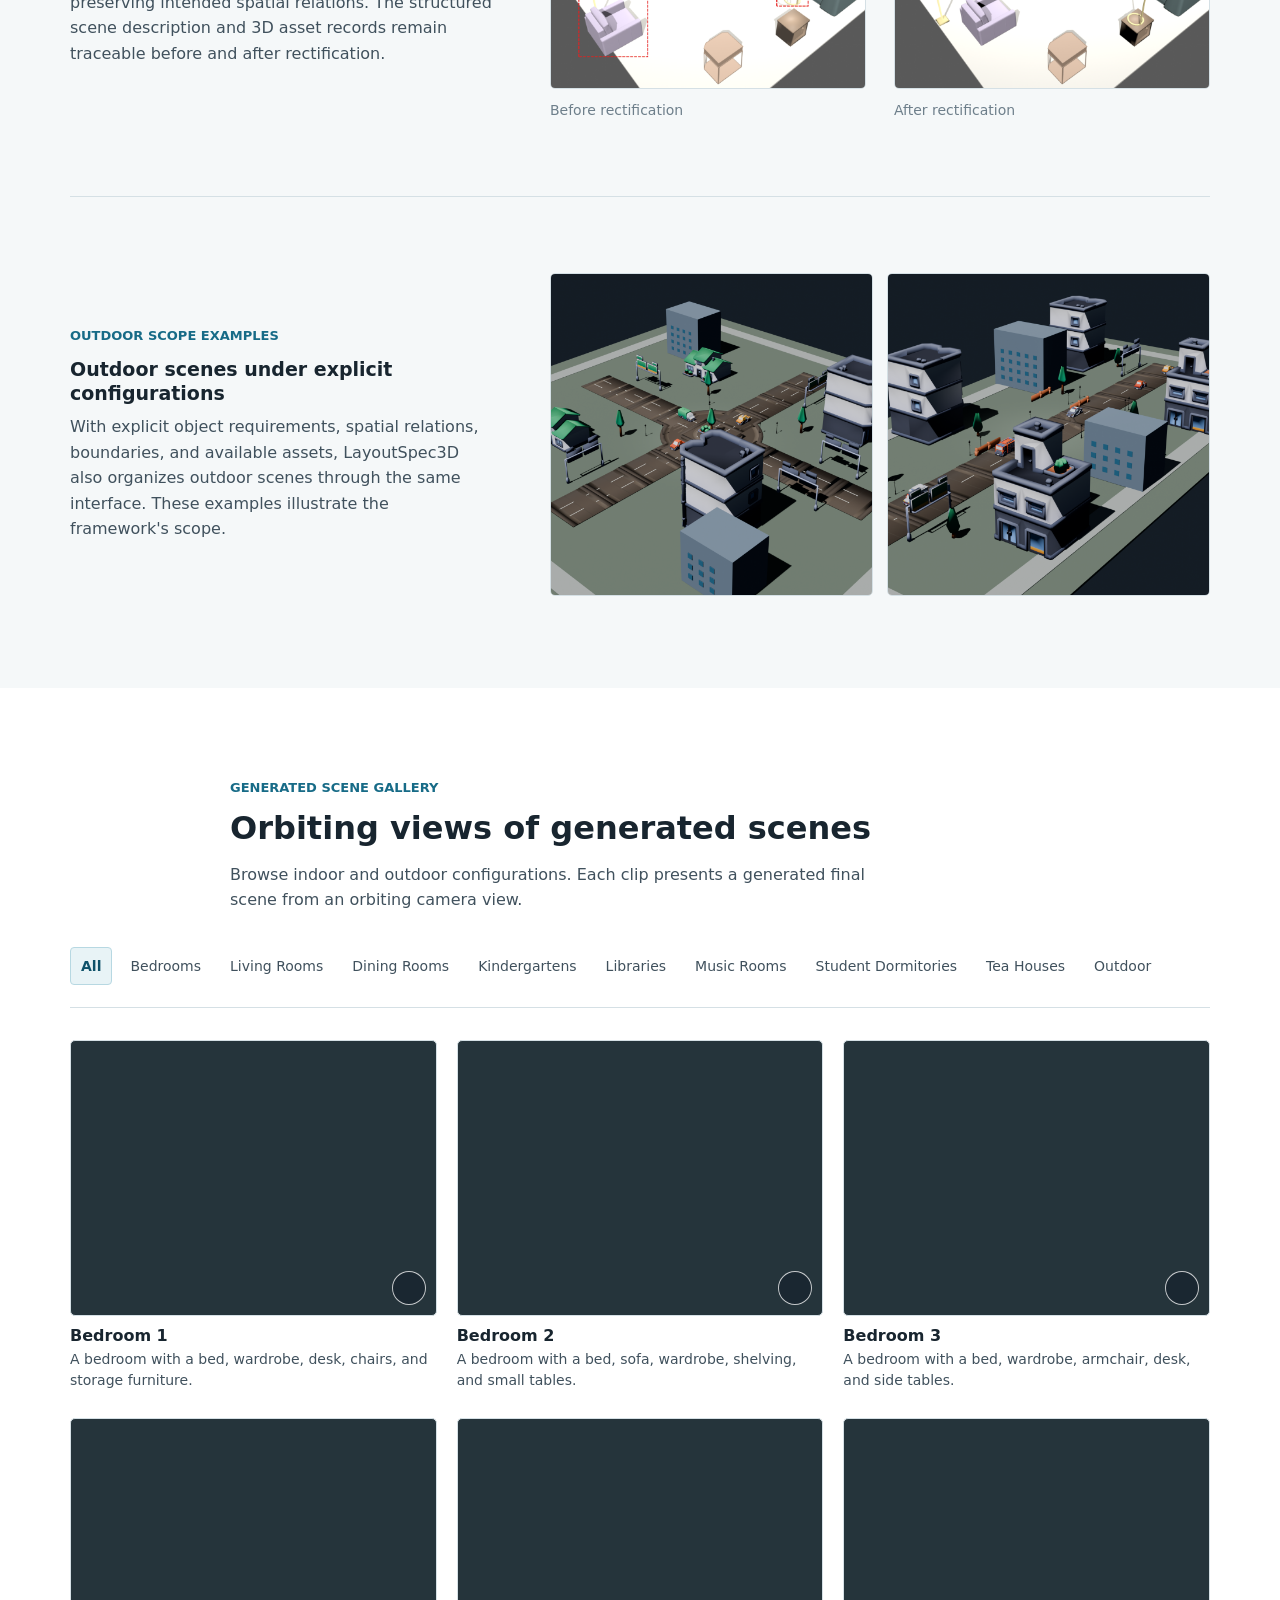
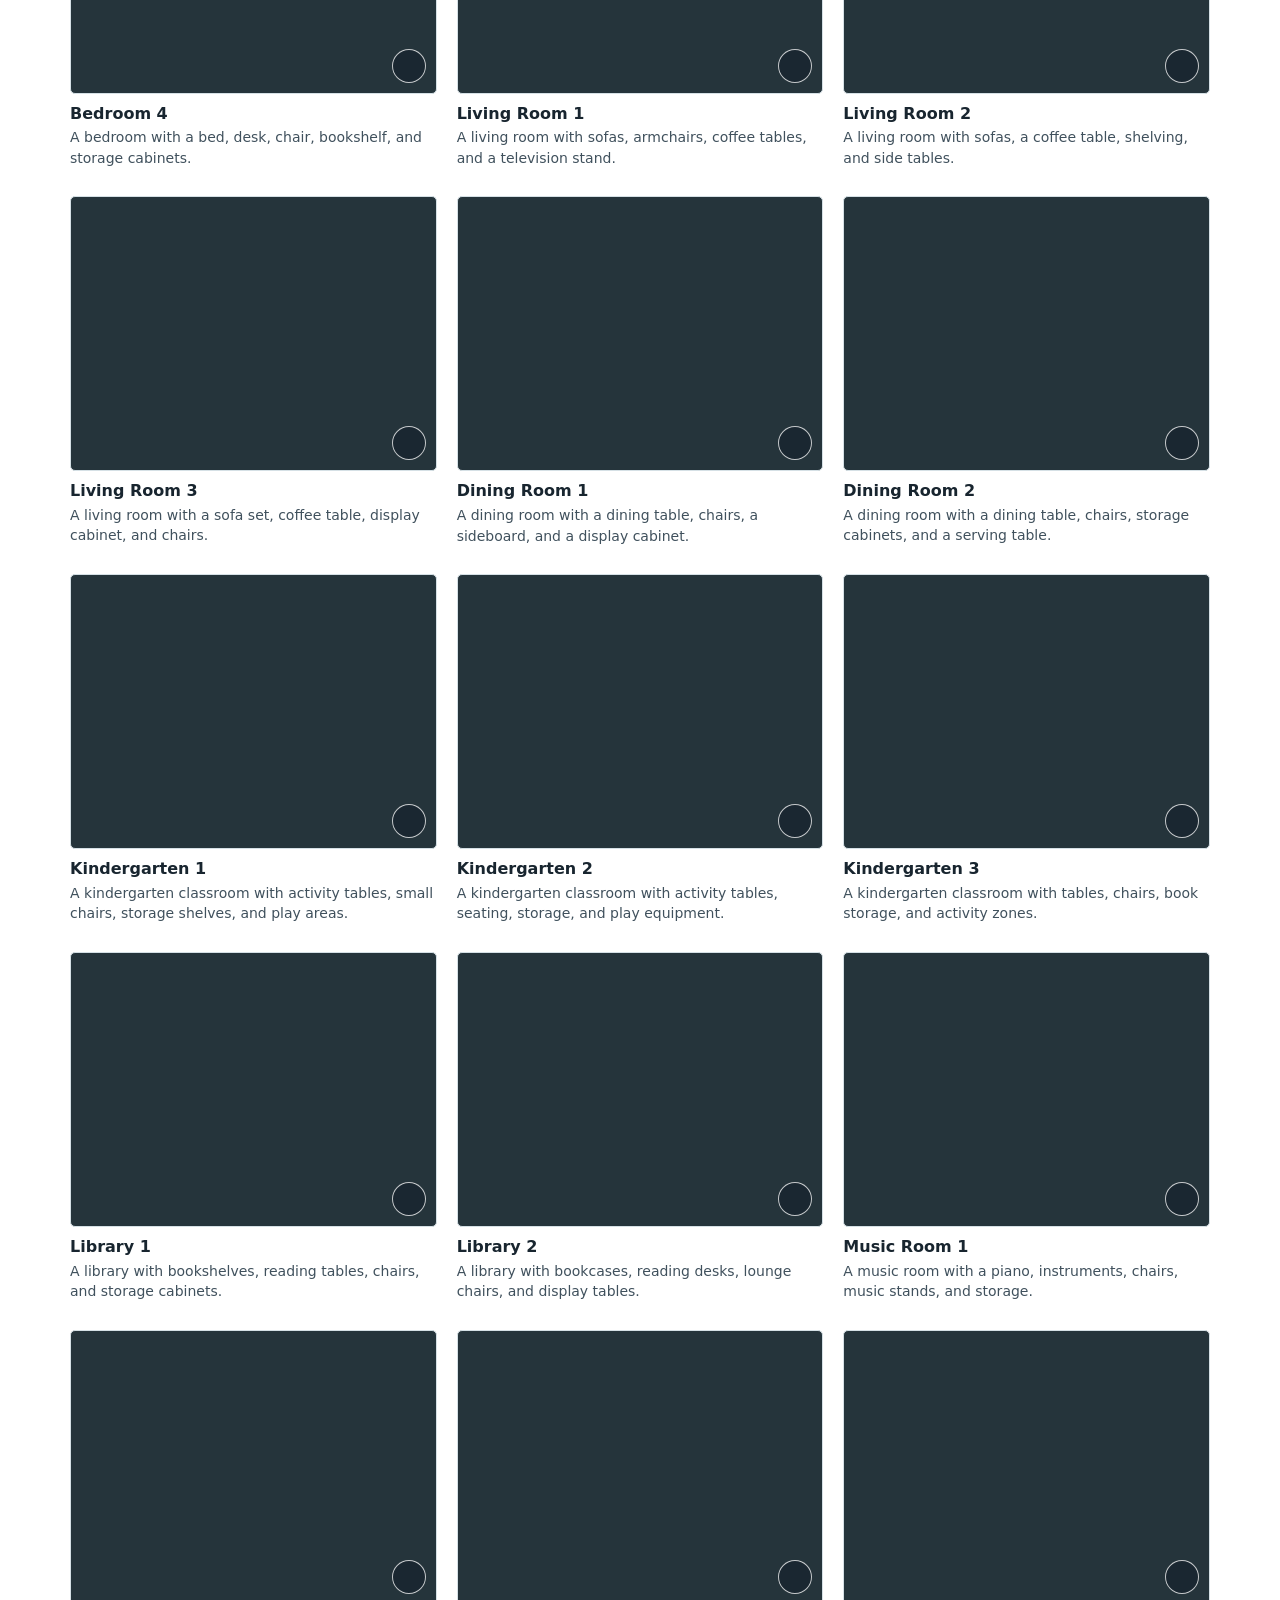
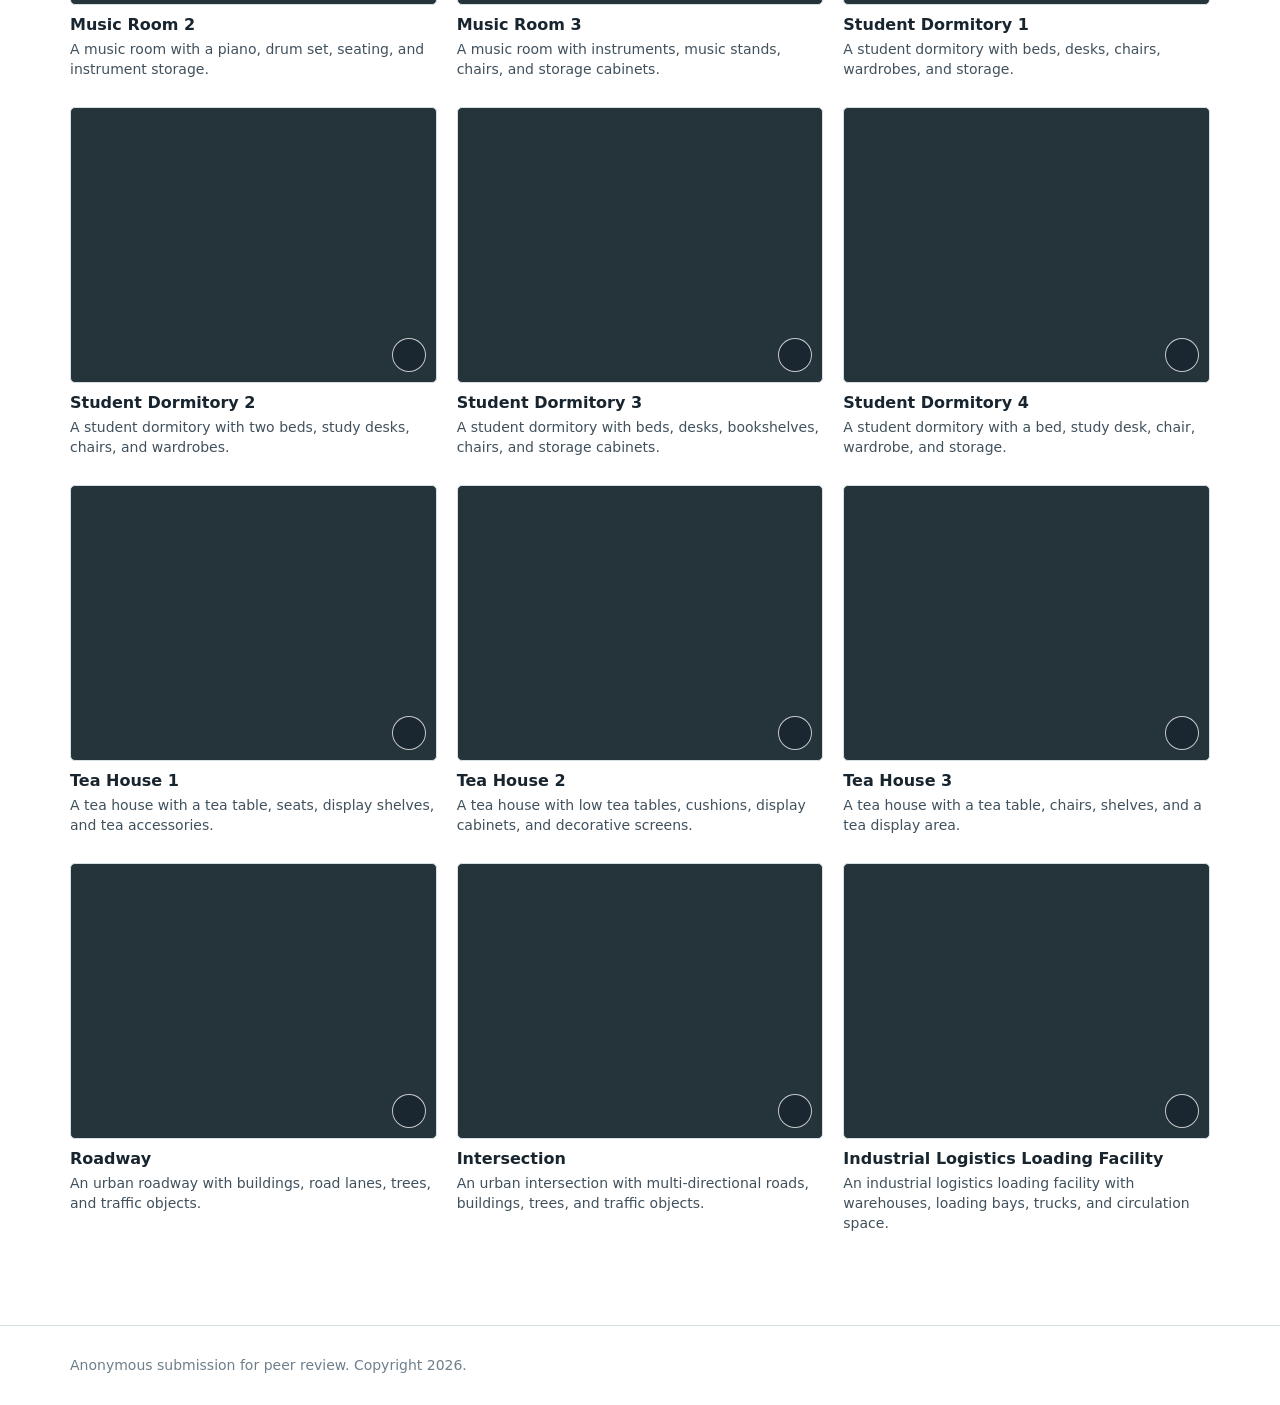
==== commit e800b0bb: "Rename project paper to LayoutSpec3D" ====
--- a/LayoutSpec3D/index.html
+++ b/LayoutSpec3D/index.html
@@ -1,161 +1,161 @@
-<!doctype html>
-<html lang="en">
-  <head>
-    <meta charset="utf-8">
-    <meta name="viewport" content="width=device-width, initial-scale=1">
-    <meta name="description" content="An anonymous project page for LayoutSpec3D, a framework for structured 3D scene generation and asset-aware geometric rectification.">
-    <meta property="og:type" content="website">
-    <meta property="og:title" content="LayoutSpec3D">
-    <meta property="og:description" content="Structured scene descriptions and asset-aware relation correction for 3D scene generation.">
-    <title>LayoutSpec3D</title>
-    <link rel="stylesheet" href="styles.css">
-  </head>
-  <body>
-    <header class="site-header">
-      <div class="shell header-inner">
-        <a class="wordmark" href="#top" aria-label="LayoutSpec3D home">LayoutSpec3D</a>
-        <nav class="site-nav" aria-label="Primary navigation">
-          <a href="#abstract">Abstract</a>
-          <a href="#video">Video</a>
-          <a href="#method">Method</a>
-          <a href="#evidence">Evidence</a>
-          <a href="#gallery">Gallery</a>
-        </nav>
-      </div>
-    </header>
-
-    <main id="top">
-      <section class="hero section-space">
-        <div class="shell hero-copy">
-          <h1>LayoutSpec3D: 3D Scene Generation with Structured Scene Descriptions and Asset-Aware Relation Correction</h1>
-          <p class="hero-lede">Structured scene descriptions, asset-aware geometry, and relation-preserving static rectification for text-driven 3D scene generation.</p>
-          <a class="command-link" href="assets/anonymous-paper.pdf" target="_blank" rel="noopener">
-            <span>Paper</span>
-          </a>
-        </div>
-      </section>
-
-      <section id="abstract" class="section-space section-tint">
-        <div class="shell reading-layout">
-          <div class="abstract-media-wrap">
-            <p class="eyebrow">Abstract</p>
-            <video class="abstract-media" autoplay muted loop playsinline preload="metadata" aria-label="Orbiting view of a generated bedroom scene">
-              <source src="assets/media/bedroom-1.mp4" type="video/mp4">
-              <img src="assets/media/bedroom-1.gif" alt="Orbiting view of a generated bedroom scene">
-            </video>
-          </div>
-          <div class="reading-copy">
-            <p>Text-driven 3D scene generation needs to turn object requirements, spatial relations, and static geometric constraints into usable layouts. Data-driven and large-model methods often yield omissions, unmet relations, collisions, and boundary violations after numerical layouts are grounded in 3D assets. We propose LayoutSpec3D, a configuration-driven framework for scenes with explicit object requirements, spatial relations, and boundary conditions and sufficient asset coverage. It converts text, scene dimensions, boundaries, and domain configurations into a structured scene description, then builds a 3D asset record from each selected asset's geometry to rectify support, collision, and boundary constraints.</p>
-            <p>LayoutSpec3D-FTCE fixes prompts and scene metadata, maps outputs to a common canonical scene, and applies shared final-scene checks. The framework delivers more complete and relation-consistent layouts while reducing geometric conflicts and preserving intended spatial relations.</p>
-          </div>
-        </div>
-      </section>
-
-      <section id="video" class="section-space section-tint">
-        <div class="shell section-heading">
-          <h2>Overview Video</h2>
-        </div>
-        <div class="shell video-placeholder" role="status" aria-label="Presentation video is coming soon">
-          <i data-lucide="clapperboard" aria-hidden="true"></i>
-          <p>Video Coming Soon</p>
-        </div>
-      </section>
-
-      <section id="method" class="section-space">
-        <div class="shell section-heading">
-          <p class="eyebrow">Method</p>
-          <h2>LayoutSpec3D Overview</h2>
-          <p>LayoutSpec3D uses domain configurations, instance-level assets, and static constraints to construct the description, map assets, rectify geometry, and recheck relations.</p>
-        </div>
-        <figure class="shell figure-block figure-wide">
-          <img src="assets/figures/crossscene_overview_en.png" alt="LayoutSpec3D overview from inputs and LLM compilation to a structured scene description, asset mapping, static rectification, final 3D scene, and evaluation.">
-          <figcaption>Overview of LayoutSpec3D.</figcaption>
-        </figure>
-        <div class="shell process-list" aria-label="LayoutSpec3D stages">
-          <article><span>01</span><h3>Inputs</h3><p>Text request, scene dimensions and boundaries, domain configuration, and available 3D assets.</p></article>
-          <article><span>02</span><h3>LLM Compilation</h3><p>During language-model compilation, the request yields a structured scene description and an initial layout with shared instance identifiers.</p></article>
-          <article><span>03</span><h3>Structured Scene Description</h3><p>The description records declarative requirements, while the layout sets each instance's position, scale, yaw, and anchor.</p></article>
-          <article><span>04</span><h3>Asset Mapping</h3><p>Each instance is bound to a candidate 3D OBJ asset from its category-specific candidate set.</p></article>
-          <article><span>05</span><h3>Static Rectification</h3><p>Static rectification checks support, collisions, and boundaries while preserving declared relations.</p></article>
-        </div>
-        <figure class="shell figure-block figure-medium">
-          <img src="assets/figures/crossscene_rectification_en.png" alt="Instance-level asset integration and relation-preserving static geometric rectification framework.">
-          <figcaption>Framework for instance-level asset integration and relation-preserving static geometric rectification. Initial-layout instances are bound to candidate 3D OBJ assets; the resulting records and OBJ checks supply asset geometry and mapping information for collision, boundary, and support checks, staged adjustment, and relation rechecking. Pre/post states, checks, trajectories, and movements are recorded for analysis.</figcaption>
-        </figure>
-      </section>
-
-      <section id="evidence" class="section-space section-tint">
-        <div class="shell section-heading">
-          <p class="eyebrow">Qualitative Evidence</p>
-          <h2>Scene Visualization Examples</h2>
-        </div>
-        <div class="shell scene-examples">
-          <figure>
-            <img src="assets/figures/qual_layoutspec3d_a.png" alt="Generated bedroom scene by LayoutSpec3D.">
-            <figcaption><strong>Bedroom</strong></figcaption>
-          </figure>
-          <figure>
-            <img src="assets/figures/qual_layoutspec3d_b.png" alt="Generated living room scene by LayoutSpec3D.">
-            <figcaption><strong>Living Room</strong></figcaption>
-          </figure>
-          <figure>
-            <img src="assets/figures/qual_layoutspec3d_c.png" alt="Generated dining room scene by LayoutSpec3D.">
-            <figcaption><strong>Dining Room</strong></figcaption>
-          </figure>
-        </div>
-        <div class="shell correction-layout">
-          <div class="correction-copy">
-            <p class="eyebrow">Geometric Rectification</p>
-            <h3>Resolve local conflicts while preserving intended relations</h3>
-            <p>After asset instantiation, staged geometric rectification resolves collisions, boundary violations, support violations, and floating objects while preserving intended spatial relations. The structured scene description and 3D asset records remain traceable before and after rectification.</p>
-          </div>
-          <div class="before-after" aria-label="Before and after static geometric rectification">
-            <figure><img src="assets/figures/rectification_before.png" alt="Scene before static geometric rectification with highlighted geometric issues."><figcaption>Before rectification</figcaption></figure>
-            <i data-lucide="arrow-right" aria-hidden="true"></i>
-            <figure><img src="assets/figures/rectification_after.png" alt="Scene after static geometric rectification."><figcaption>After rectification</figcaption></figure>
-          </div>
-        </div>
-        <div class="shell outdoor-layout">
-          <div>
-            <p class="eyebrow">Outdoor Scope Examples</p>
-            <h3>Outdoor scenes under explicit configurations</h3>
-            <p>With explicit object requirements, spatial relations, boundaries, and available assets, LayoutSpec3D also organizes outdoor scenes through the same interface. These examples illustrate the framework's scope.</p>
-          </div>
-          <div class="outdoor-images">
-            <img src="assets/figures/scope_outdoor_a.png" alt="Outdoor LayoutSpec3D scene example with roadway and buildings.">
-            <img src="assets/figures/scope_outdoor_b.png" alt="Outdoor LayoutSpec3D scene example with roads and buildings.">
-          </div>
-        </div>
-      </section>
-
-      <section id="gallery" class="section-space">
-        <div class="shell section-heading gallery-heading">
-          <p class="eyebrow">Generated Scene Gallery</p>
-          <h2>Orbiting views of generated scenes</h2>
-          <p>Browse indoor and outdoor configurations. Each clip presents a generated final scene from an orbiting camera view.</p>
-        </div>
-        <div class="shell filter-row" role="tablist" aria-label="Filter scene gallery">
-          <button class="filter-button is-active" type="button" data-filter="all" role="tab" aria-selected="true">All</button>
-          <button class="filter-button" type="button" data-filter="bedrooms" role="tab" aria-selected="false">Bedrooms</button>
-          <button class="filter-button" type="button" data-filter="living-rooms" role="tab" aria-selected="false">Living Rooms</button>
-          <button class="filter-button" type="button" data-filter="dining-rooms" role="tab" aria-selected="false">Dining Rooms</button>
-          <button class="filter-button" type="button" data-filter="kindergartens" role="tab" aria-selected="false">Kindergartens</button>
-          <button class="filter-button" type="button" data-filter="libraries" role="tab" aria-selected="false">Libraries</button>
-          <button class="filter-button" type="button" data-filter="music-rooms" role="tab" aria-selected="false">Music Rooms</button>
-          <button class="filter-button" type="button" data-filter="student-dormitories" role="tab" aria-selected="false">Student Dormitories</button>
-          <button class="filter-button" type="button" data-filter="tea-houses" role="tab" aria-selected="false">Tea Houses</button>
-          <button class="filter-button" type="button" data-filter="outdoor" role="tab" aria-selected="false">Outdoor</button>
-        </div>
-        <div class="shell gallery-grid" id="scene-gallery" aria-live="polite"></div>
-      </section>
-
-    </main>
-
-    <footer class="site-footer">
-      <div class="shell">Anonymous submission for peer review. Copyright 2026.</div>
-    </footer>
-
-    <script src="https://unpkg.com/lucide@0.468.0/dist/umd/lucide.min.js"></script>
-    <script src="app.js"></script>
-  </body>
-</html>
+<!doctype html>
+<html lang="en">
+  <head>
+    <meta charset="utf-8">
+    <meta name="viewport" content="width=device-width, initial-scale=1">
+    <meta name="description" content="An anonymous project page for LayoutSpec3D, a framework for structured 3D scene generation and asset-aware geometric rectification.">
+    <meta property="og:type" content="website">
+    <meta property="og:title" content="LayoutSpec3D">
+    <meta property="og:description" content="Structured scene descriptions and asset-aware relation correction for 3D scene generation.">
+    <title>LayoutSpec3D</title>
+    <link rel="stylesheet" href="styles.css">
+  </head>
+  <body>
+    <header class="site-header">
+      <div class="shell header-inner">
+        <a class="wordmark" href="#top" aria-label="LayoutSpec3D home">LayoutSpec3D</a>
+        <nav class="site-nav" aria-label="Primary navigation">
+          <a href="#abstract">Abstract</a>
+          <a href="#video">Video</a>
+          <a href="#method">Method</a>
+          <a href="#evidence">Evidence</a>
+          <a href="#gallery">Gallery</a>
+        </nav>
+      </div>
+    </header>
+
+    <main id="top">
+      <section class="hero section-space">
+        <div class="shell hero-copy">
+          <h1>LayoutSpec3D: 3D Scene Generation with Structured Scene Descriptions and Asset-Aware Relation Correction</h1>
+          <p class="hero-lede">Structured scene descriptions, asset-aware geometry, and relation-preserving static rectification for text-driven 3D scene generation.</p>
+          <a class="command-link" href="assets/LayoutSpec3D.pdf" target="_blank" rel="noopener">
+            <span>Paper</span>
+          </a>
+        </div>
+      </section>
+
+      <section id="abstract" class="section-space section-tint">
+        <div class="shell reading-layout">
+          <div class="abstract-media-wrap">
+            <p class="eyebrow">Abstract</p>
+            <video class="abstract-media" autoplay muted loop playsinline preload="metadata" aria-label="Orbiting view of a generated bedroom scene">
+              <source src="assets/media/bedroom-1.mp4" type="video/mp4">
+              <img src="assets/media/bedroom-1.gif" alt="Orbiting view of a generated bedroom scene">
+            </video>
+          </div>
+          <div class="reading-copy">
+            <p>Text-driven 3D scene generation needs to turn object requirements, spatial relations, and static geometric constraints into usable layouts. Data-driven and large-model methods often yield omissions, unmet relations, collisions, and boundary violations after numerical layouts are grounded in 3D assets. We propose LayoutSpec3D, a configuration-driven framework for scenes with explicit object requirements, spatial relations, and boundary conditions and sufficient asset coverage. It converts text, scene dimensions, boundaries, and domain configurations into a structured scene description, then builds a 3D asset record from each selected asset's geometry to rectify support, collision, and boundary constraints.</p>
+            <p>LayoutSpec3D-FTCE fixes prompts and scene metadata, maps outputs to a common canonical scene, and applies shared final-scene checks. The framework delivers more complete and relation-consistent layouts while reducing geometric conflicts and preserving intended spatial relations.</p>
+          </div>
+        </div>
+      </section>
+
+      <section id="video" class="section-space section-tint">
+        <div class="shell section-heading">
+          <h2>Overview Video</h2>
+        </div>
+        <div class="shell video-placeholder" role="status" aria-label="Presentation video is coming soon">
+          <i data-lucide="clapperboard" aria-hidden="true"></i>
+          <p>Video Coming Soon</p>
+        </div>
+      </section>
+
+      <section id="method" class="section-space">
+        <div class="shell section-heading">
+          <p class="eyebrow">Method</p>
+          <h2>LayoutSpec3D Overview</h2>
+          <p>LayoutSpec3D uses domain configurations, instance-level assets, and static constraints to construct the description, map assets, rectify geometry, and recheck relations.</p>
+        </div>
+        <figure class="shell figure-block figure-wide">
+          <img src="assets/figures/crossscene_overview_en.png" alt="LayoutSpec3D overview from inputs and LLM compilation to a structured scene description, asset mapping, static rectification, final 3D scene, and evaluation.">
+          <figcaption>Overview of LayoutSpec3D.</figcaption>
+        </figure>
+        <div class="shell process-list" aria-label="LayoutSpec3D stages">
+          <article><span>01</span><h3>Inputs</h3><p>Text request, scene dimensions and boundaries, domain configuration, and available 3D assets.</p></article>
+          <article><span>02</span><h3>LLM Compilation</h3><p>During language-model compilation, the request yields a structured scene description and an initial layout with shared instance identifiers.</p></article>
+          <article><span>03</span><h3>Structured Scene Description</h3><p>The description records declarative requirements, while the layout sets each instance's position, scale, yaw, and anchor.</p></article>
+          <article><span>04</span><h3>Asset Mapping</h3><p>Each instance is bound to a candidate 3D OBJ asset from its category-specific candidate set.</p></article>
+          <article><span>05</span><h3>Static Rectification</h3><p>Static rectification checks support, collisions, and boundaries while preserving declared relations.</p></article>
+        </div>
+        <figure class="shell figure-block figure-medium">
+          <img src="assets/figures/crossscene_rectification_en.png" alt="Instance-level asset integration and relation-preserving static geometric rectification framework.">
+          <figcaption>Framework for instance-level asset integration and relation-preserving static geometric rectification. Initial-layout instances are bound to candidate 3D OBJ assets; the resulting records and OBJ checks supply asset geometry and mapping information for collision, boundary, and support checks, staged adjustment, and relation rechecking. Pre/post states, checks, trajectories, and movements are recorded for analysis.</figcaption>
+        </figure>
+      </section>
+
+      <section id="evidence" class="section-space section-tint">
+        <div class="shell section-heading">
+          <p class="eyebrow">Qualitative Evidence</p>
+          <h2>Scene Visualization Examples</h2>
+        </div>
+        <div class="shell scene-examples">
+          <figure>
+            <img src="assets/figures/qual_layoutspec3d_a.png" alt="Generated bedroom scene by LayoutSpec3D.">
+            <figcaption><strong>Bedroom</strong></figcaption>
+          </figure>
+          <figure>
+            <img src="assets/figures/qual_layoutspec3d_b.png" alt="Generated living room scene by LayoutSpec3D.">
+            <figcaption><strong>Living Room</strong></figcaption>
+          </figure>
+          <figure>
+            <img src="assets/figures/qual_layoutspec3d_c.png" alt="Generated dining room scene by LayoutSpec3D.">
+            <figcaption><strong>Dining Room</strong></figcaption>
+          </figure>
+        </div>
+        <div class="shell correction-layout">
+          <div class="correction-copy">
+            <p class="eyebrow">Geometric Rectification</p>
+            <h3>Resolve local conflicts while preserving intended relations</h3>
+            <p>After asset instantiation, staged geometric rectification resolves collisions, boundary violations, support violations, and floating objects while preserving intended spatial relations. The structured scene description and 3D asset records remain traceable before and after rectification.</p>
+          </div>
+          <div class="before-after" aria-label="Before and after static geometric rectification">
+            <figure><img src="assets/figures/rectification_before.png" alt="Scene before static geometric rectification with highlighted geometric issues."><figcaption>Before rectification</figcaption></figure>
+            <i data-lucide="arrow-right" aria-hidden="true"></i>
+            <figure><img src="assets/figures/rectification_after.png" alt="Scene after static geometric rectification."><figcaption>After rectification</figcaption></figure>
+          </div>
+        </div>
+        <div class="shell outdoor-layout">
+          <div>
+            <p class="eyebrow">Outdoor Scope Examples</p>
+            <h3>Outdoor scenes under explicit configurations</h3>
+            <p>With explicit object requirements, spatial relations, boundaries, and available assets, LayoutSpec3D also organizes outdoor scenes through the same interface. These examples illustrate the framework's scope.</p>
+          </div>
+          <div class="outdoor-images">
+            <img src="assets/figures/scope_outdoor_a.png" alt="Outdoor LayoutSpec3D scene example with roadway and buildings.">
+            <img src="assets/figures/scope_outdoor_b.png" alt="Outdoor LayoutSpec3D scene example with roads and buildings.">
+          </div>
+        </div>
+      </section>
+
+      <section id="gallery" class="section-space">
+        <div class="shell section-heading gallery-heading">
+          <p class="eyebrow">Generated Scene Gallery</p>
+          <h2>Orbiting views of generated scenes</h2>
+          <p>Browse indoor and outdoor configurations. Each clip presents a generated final scene from an orbiting camera view.</p>
+        </div>
+        <div class="shell filter-row" role="tablist" aria-label="Filter scene gallery">
+          <button class="filter-button is-active" type="button" data-filter="all" role="tab" aria-selected="true">All</button>
+          <button class="filter-button" type="button" data-filter="bedrooms" role="tab" aria-selected="false">Bedrooms</button>
+          <button class="filter-button" type="button" data-filter="living-rooms" role="tab" aria-selected="false">Living Rooms</button>
+          <button class="filter-button" type="button" data-filter="dining-rooms" role="tab" aria-selected="false">Dining Rooms</button>
+          <button class="filter-button" type="button" data-filter="kindergartens" role="tab" aria-selected="false">Kindergartens</button>
+          <button class="filter-button" type="button" data-filter="libraries" role="tab" aria-selected="false">Libraries</button>
+          <button class="filter-button" type="button" data-filter="music-rooms" role="tab" aria-selected="false">Music Rooms</button>
+          <button class="filter-button" type="button" data-filter="student-dormitories" role="tab" aria-selected="false">Student Dormitories</button>
+          <button class="filter-button" type="button" data-filter="tea-houses" role="tab" aria-selected="false">Tea Houses</button>
+          <button class="filter-button" type="button" data-filter="outdoor" role="tab" aria-selected="false">Outdoor</button>
+        </div>
+        <div class="shell gallery-grid" id="scene-gallery" aria-live="polite"></div>
+      </section>
+
+    </main>
+
+    <footer class="site-footer">
+      <div class="shell">Anonymous submission for peer review. Copyright 2026.</div>
+    </footer>
+
+    <script src="https://unpkg.com/lucide@0.468.0/dist/umd/lucide.min.js"></script>
+    <script src="app.js"></script>
+  </body>
+</html>
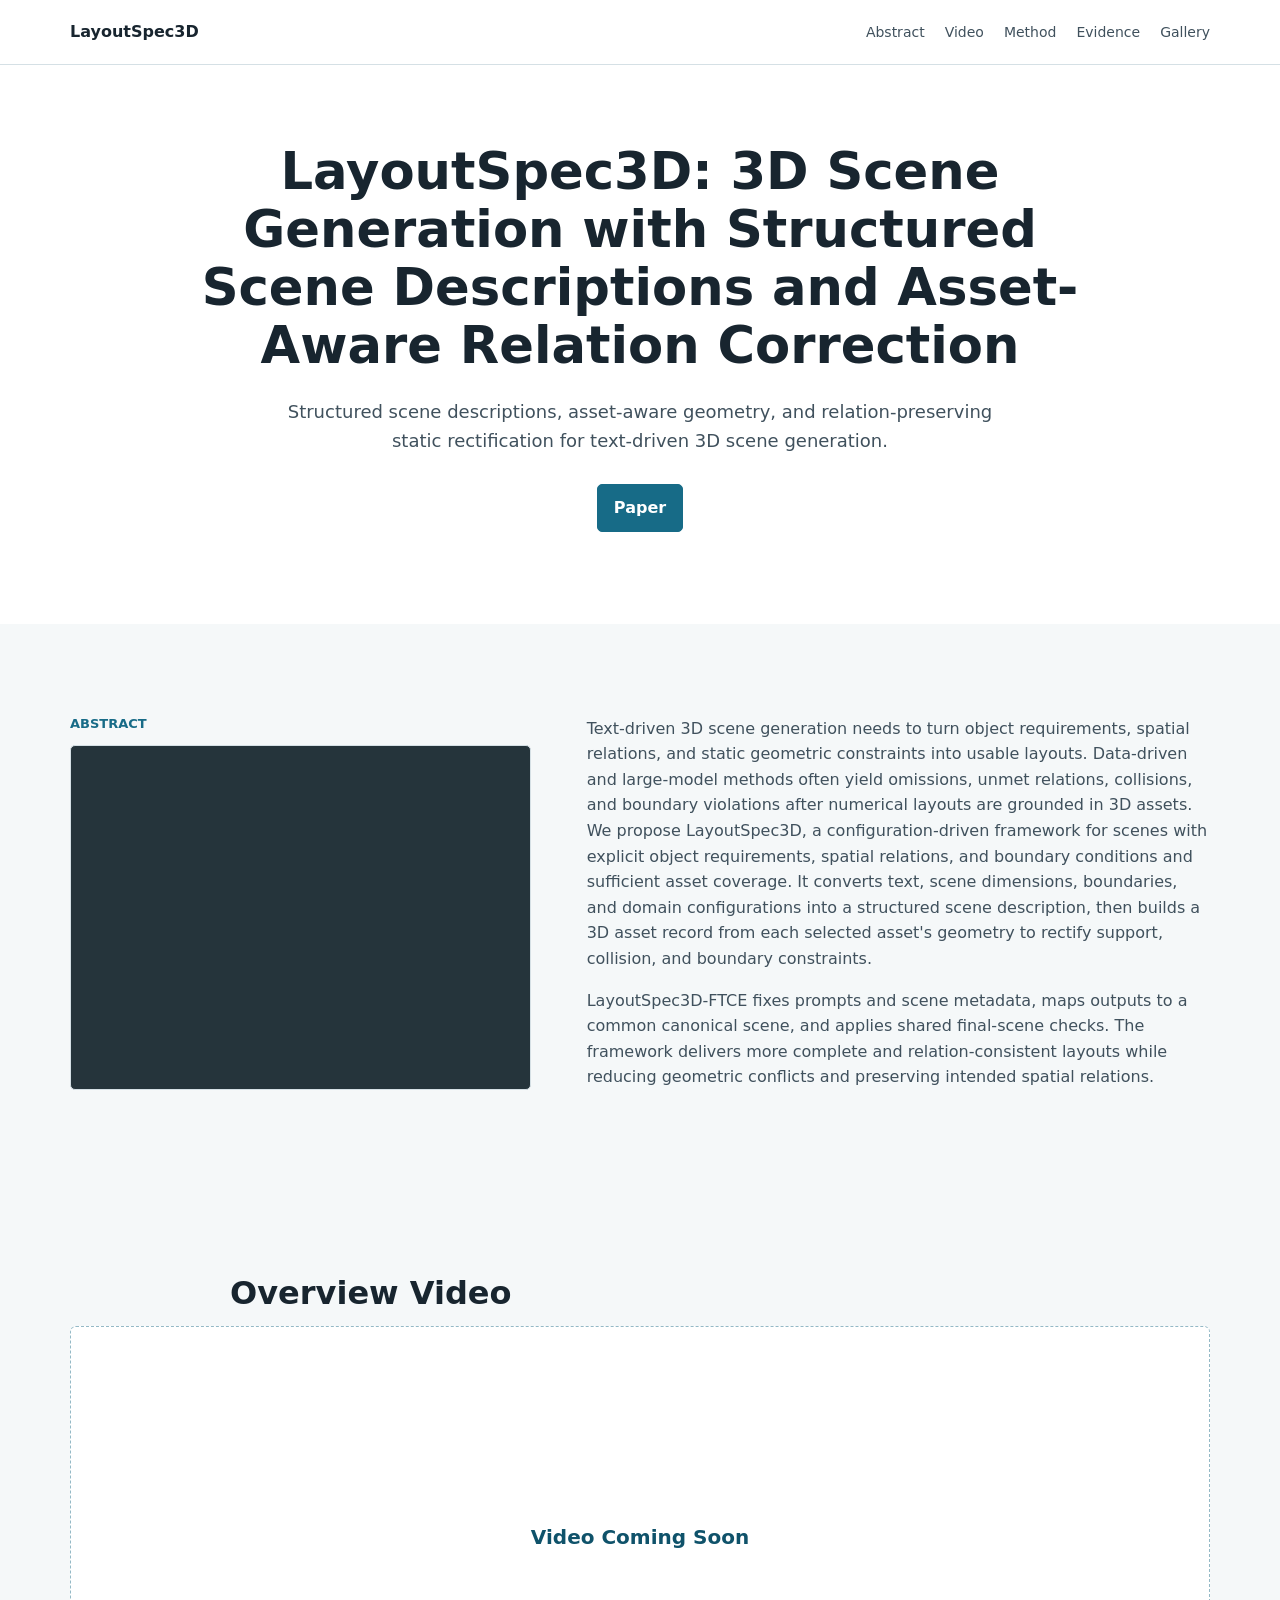
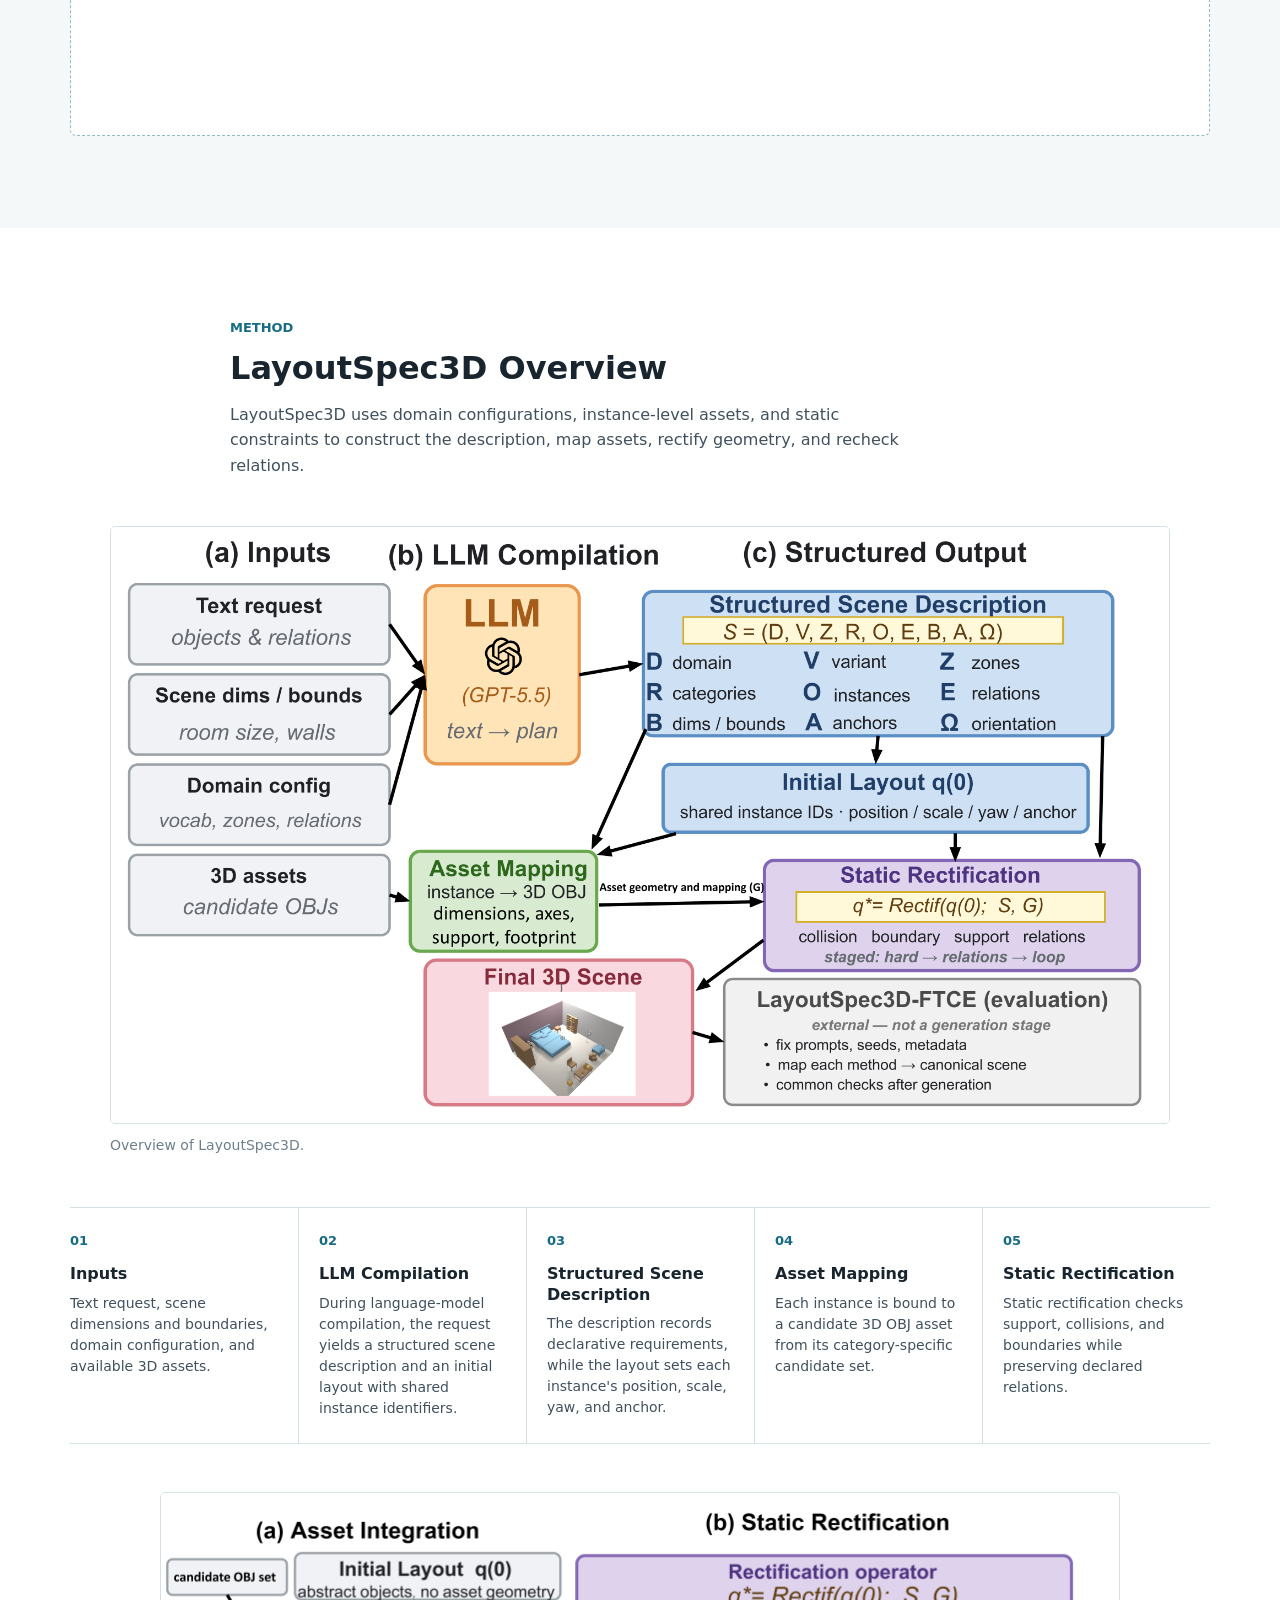
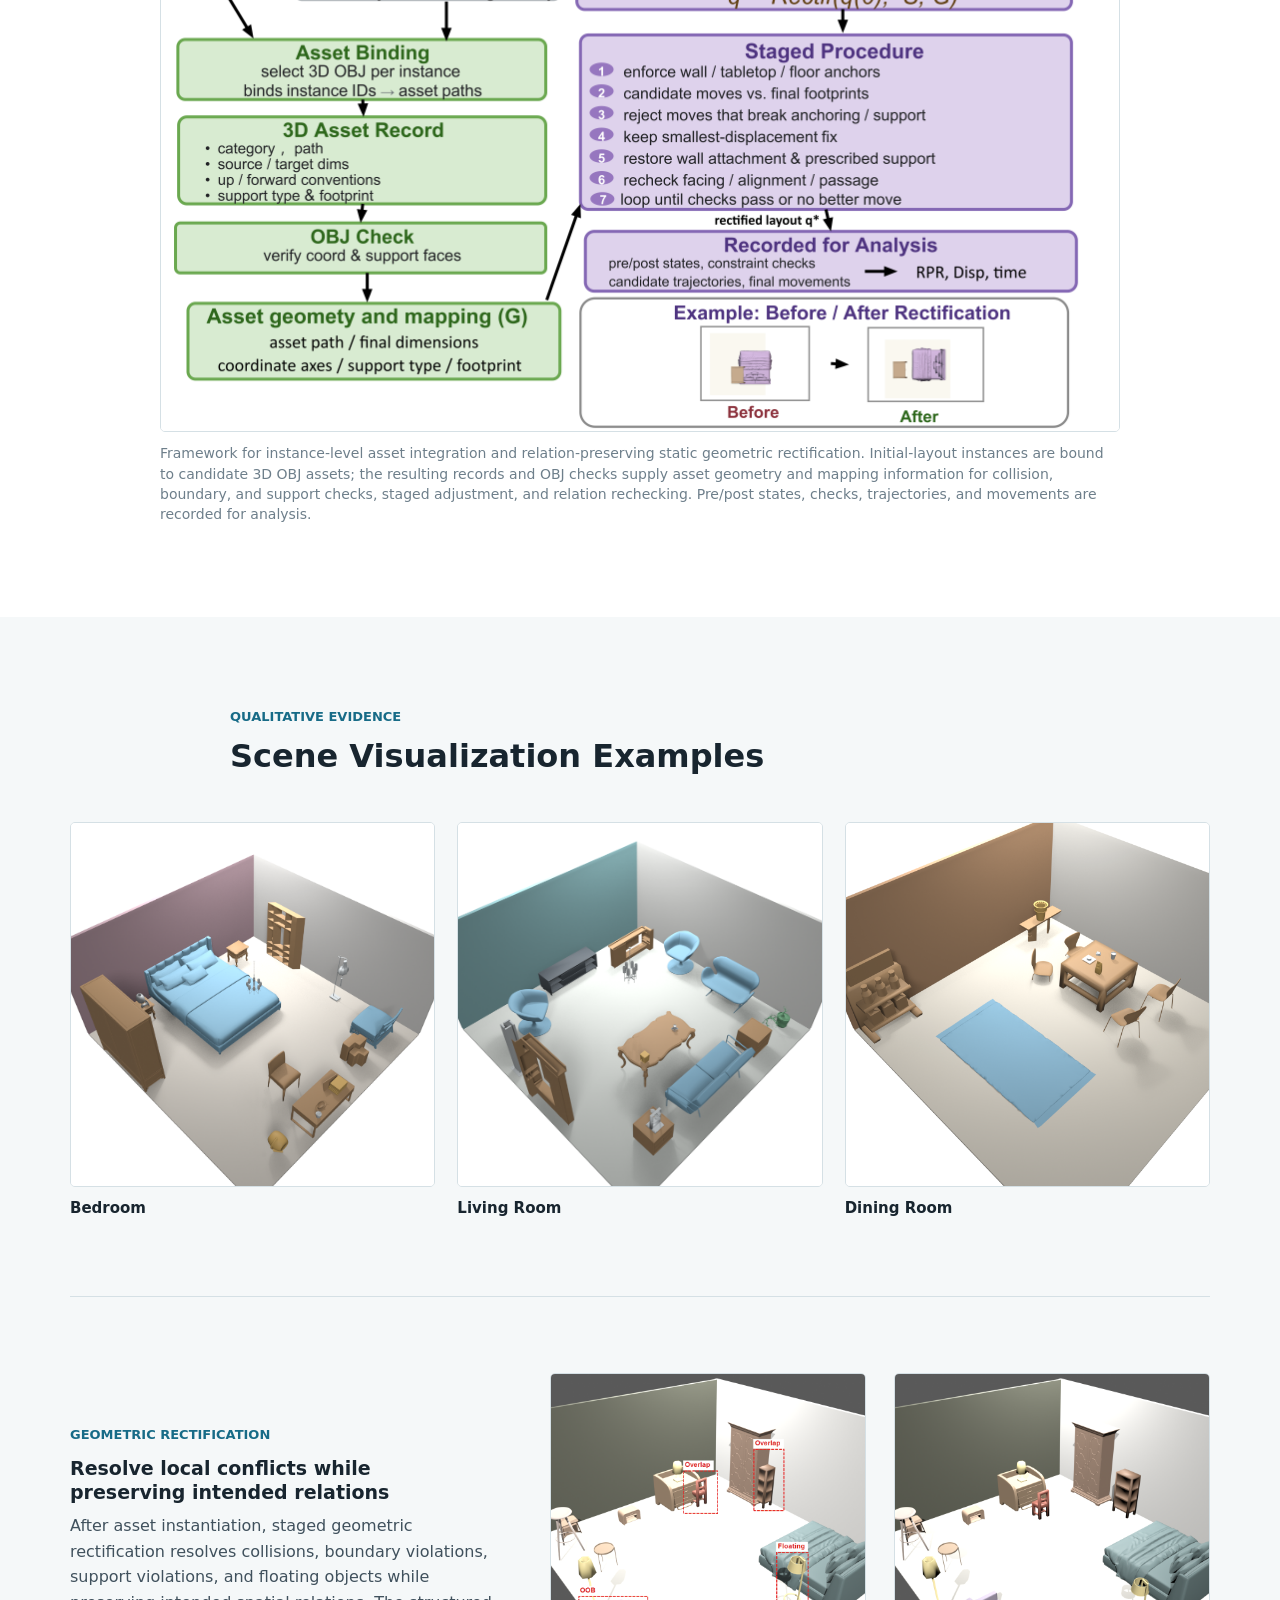
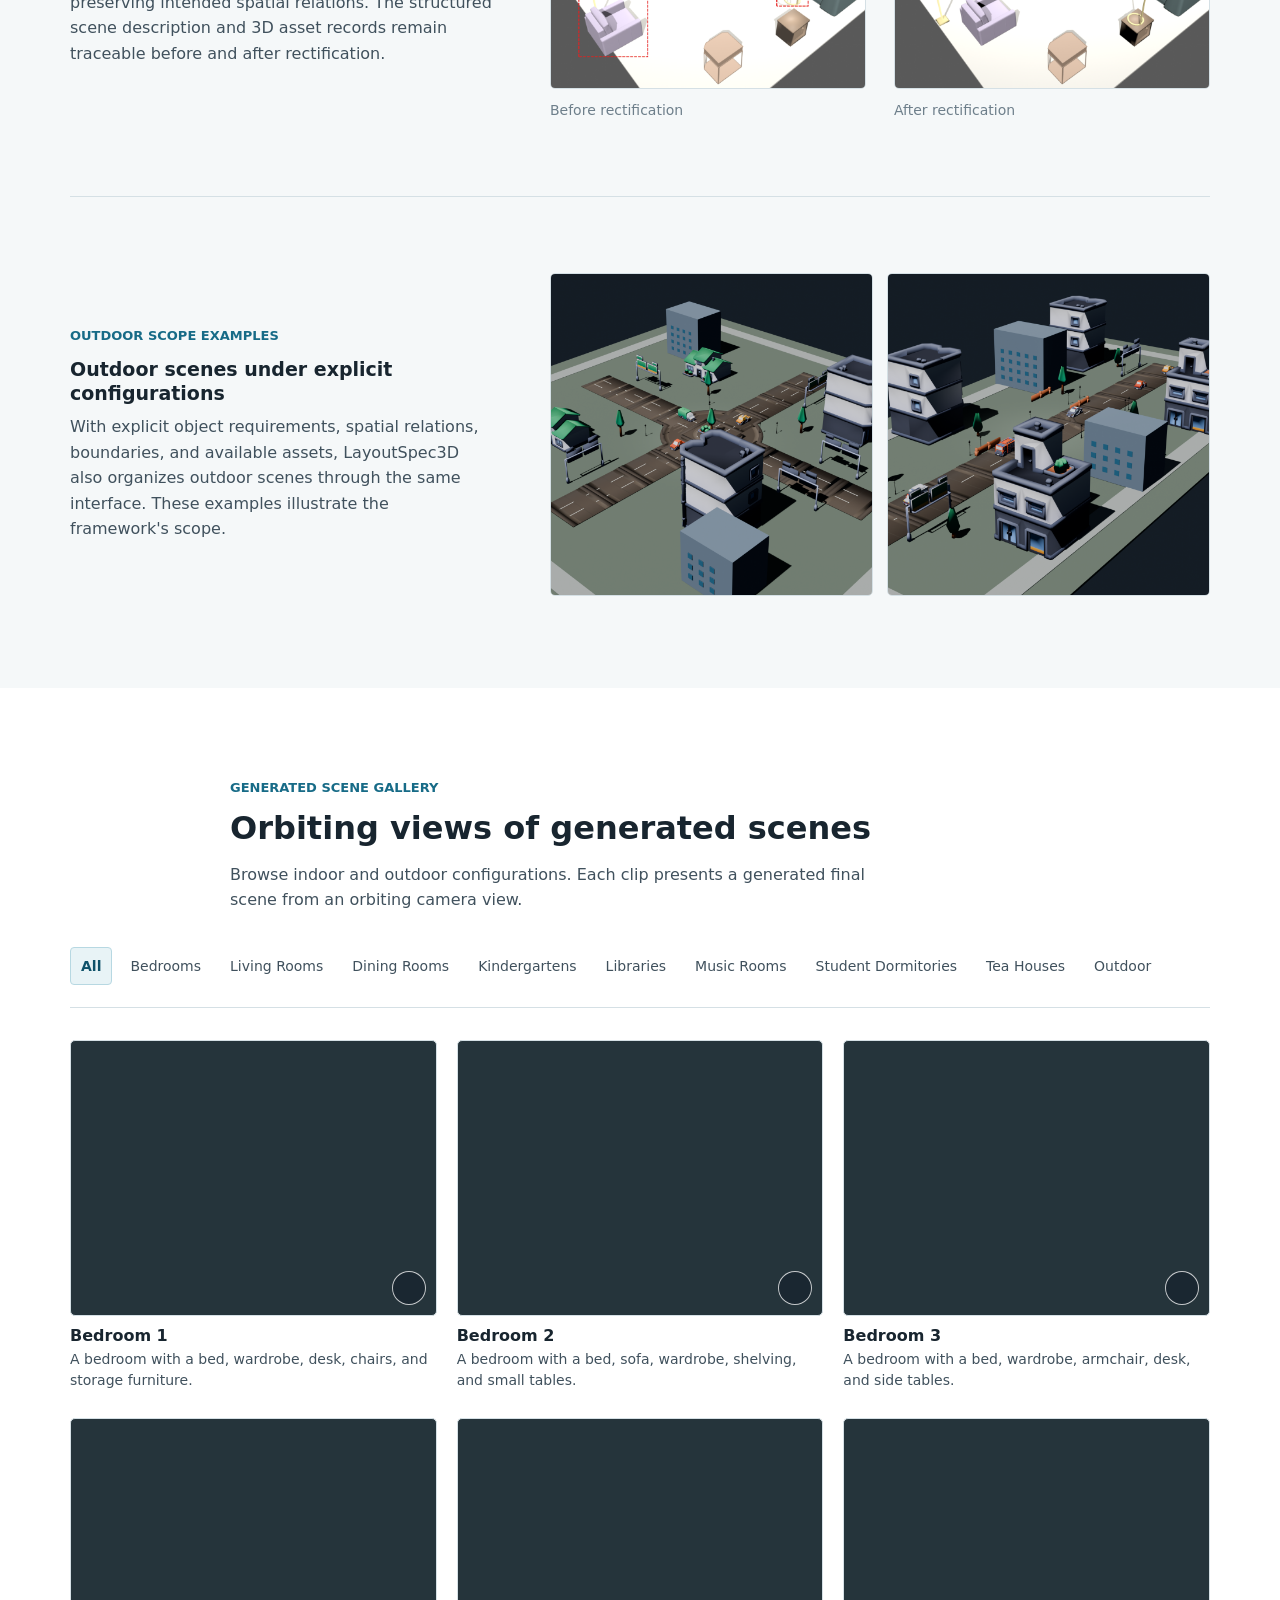
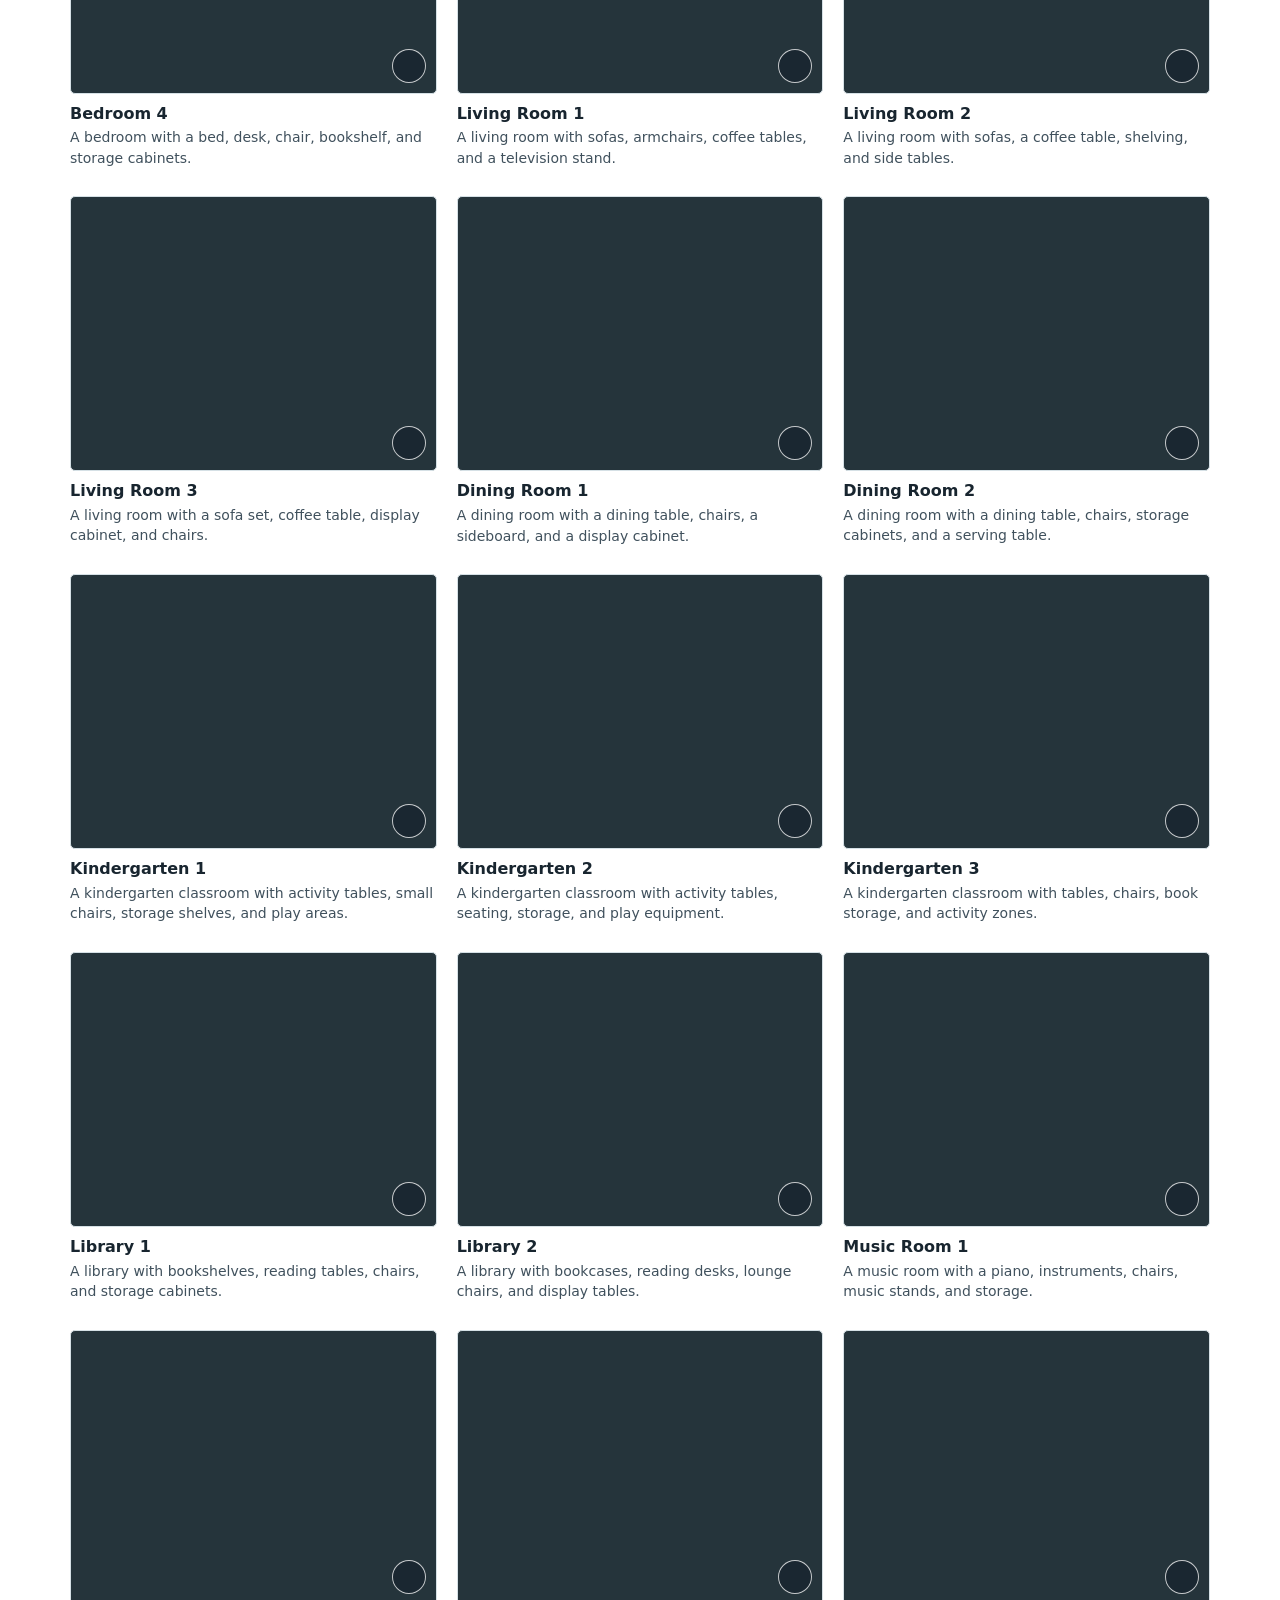
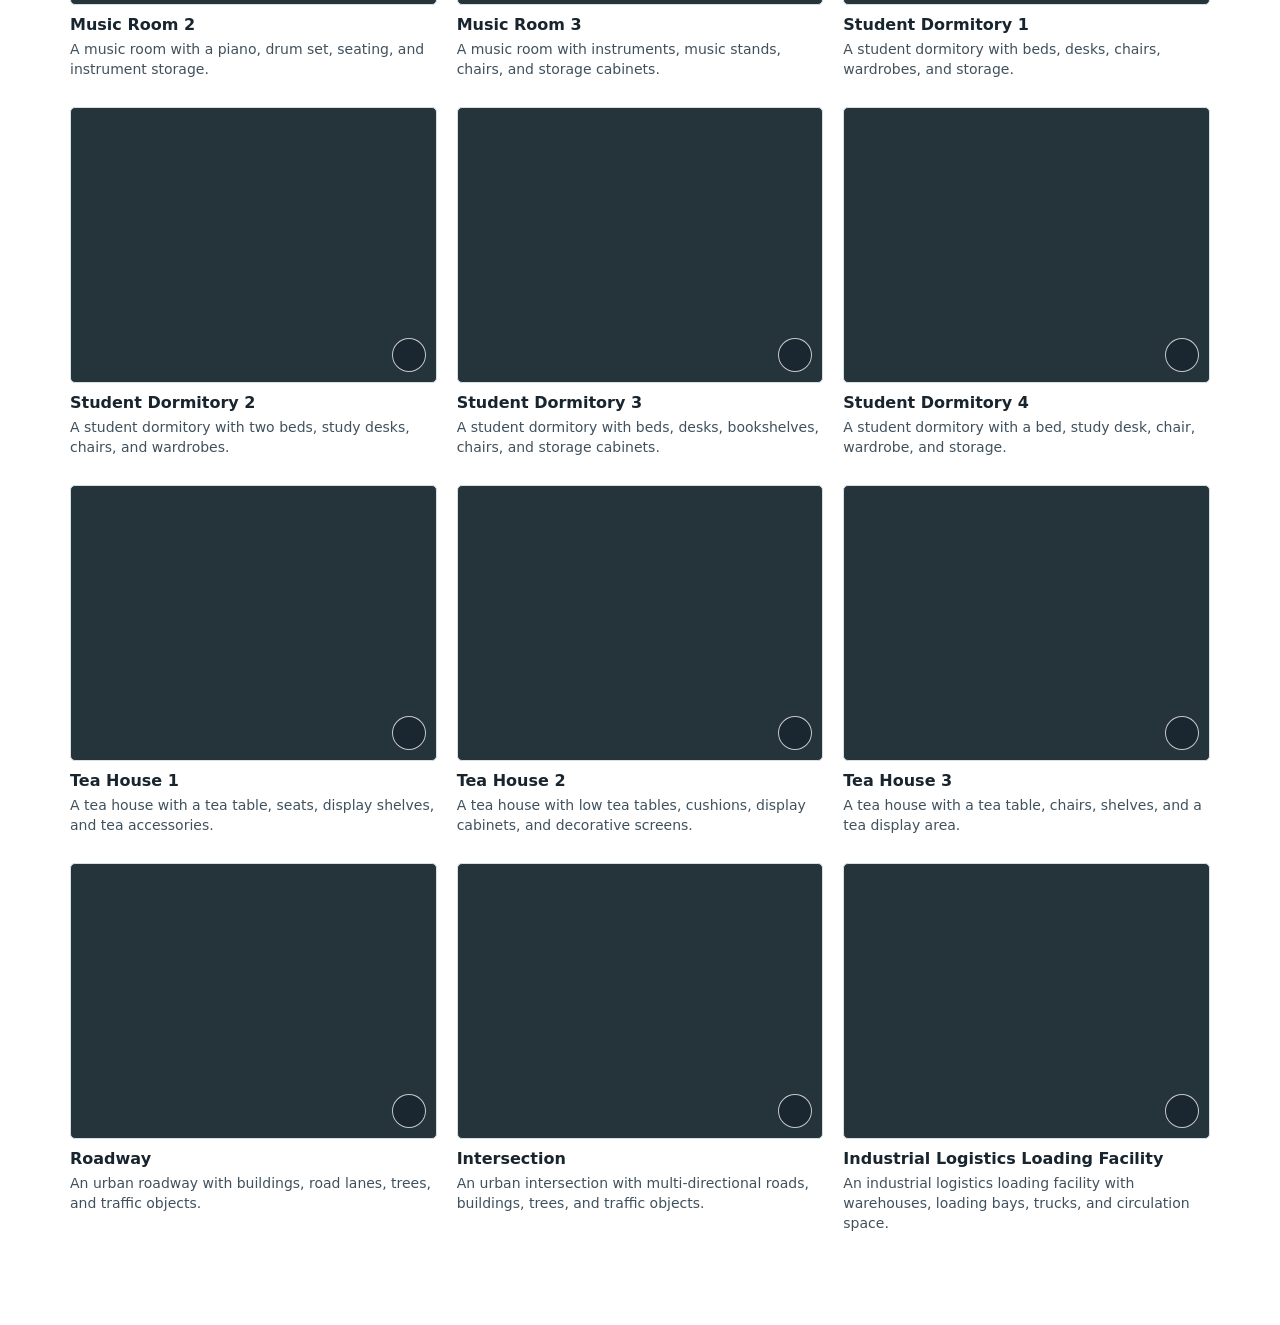
==== commit 5c7be9a2: "Remove project footer text" ====
--- a/LayoutSpec3D/index.html
+++ b/LayoutSpec3D/index.html
@@ -151,11 +151,7 @@
 
     </main>
 
-    <footer class="site-footer">
-      <div class="shell">Anonymous submission for peer review. Copyright 2026.</div>
-    </footer>
-
-    <script src="https://unpkg.com/lucide@0.468.0/dist/umd/lucide.min.js"></script>
+    <script src="https://unpkg.com/lucide@0.468.0/dist/umd/lucide.min.js"></script>
     <script src="app.js"></script>
   </body>
 </html>
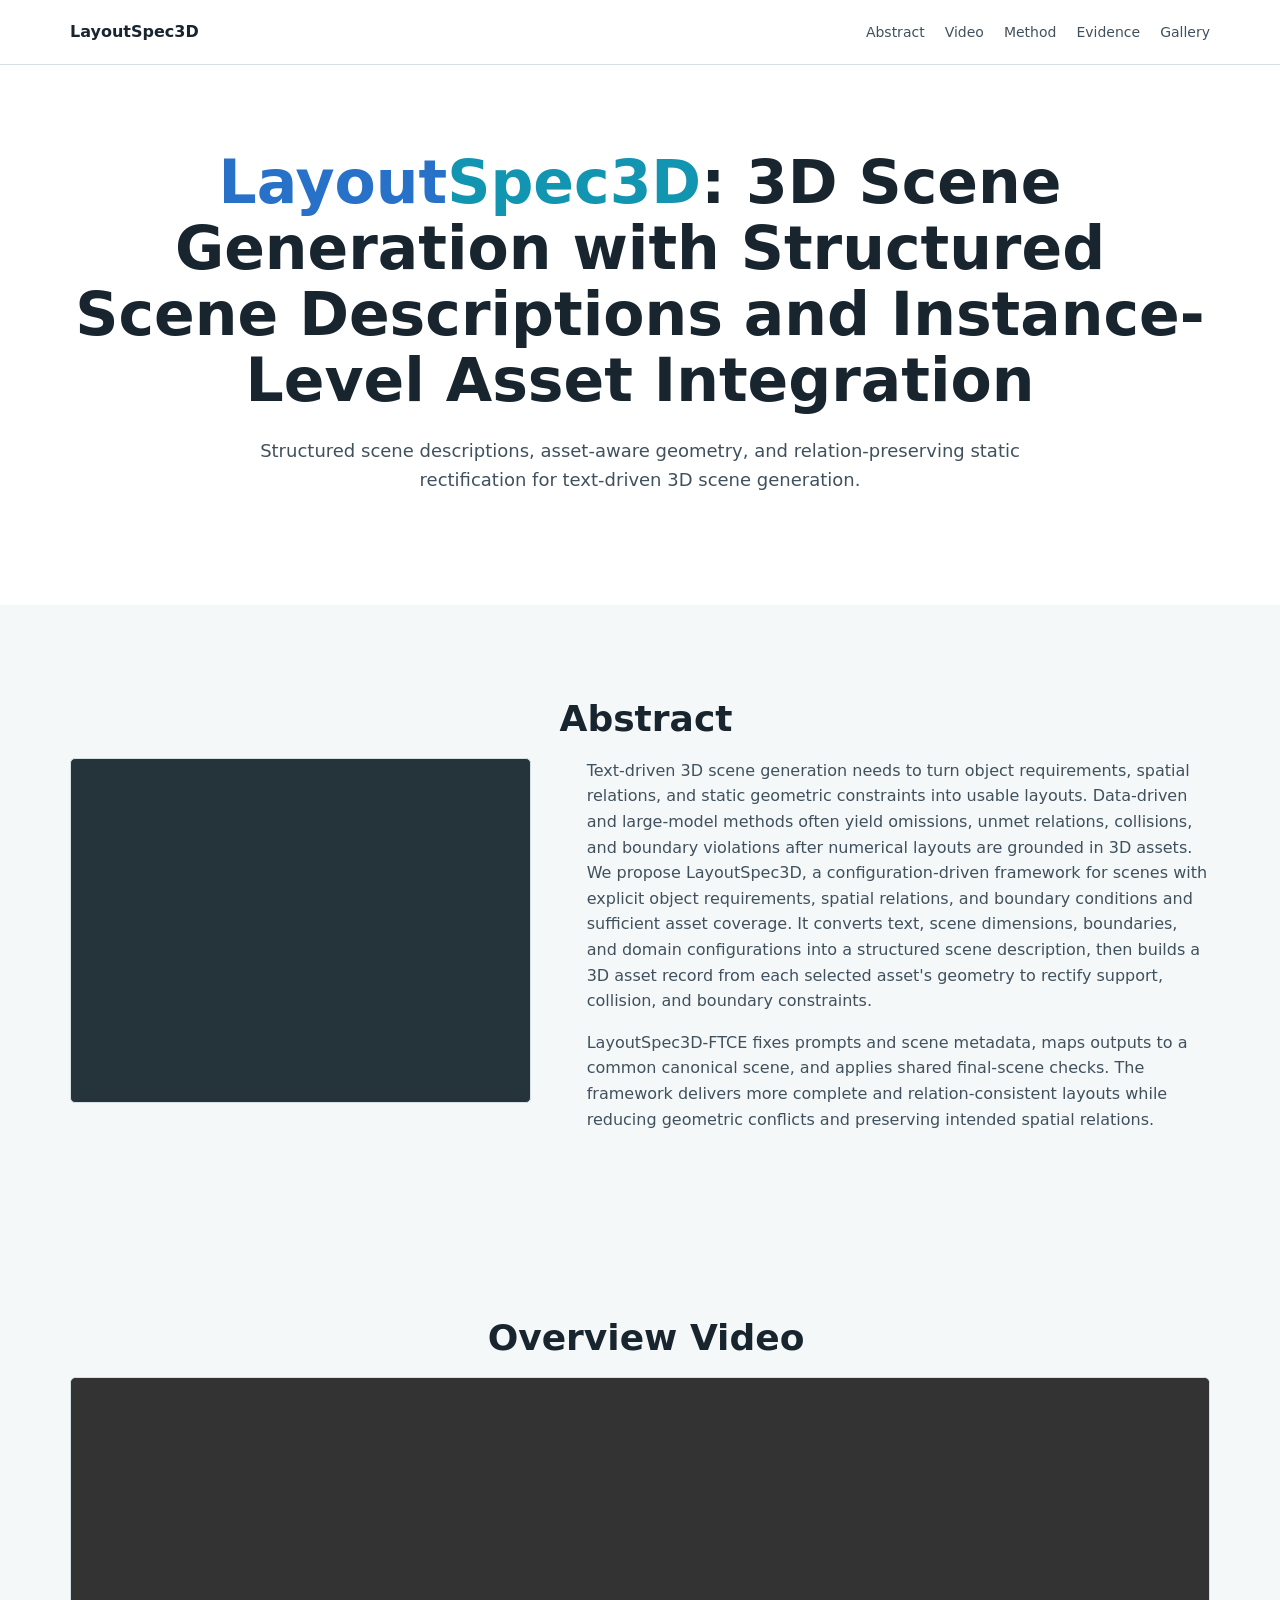
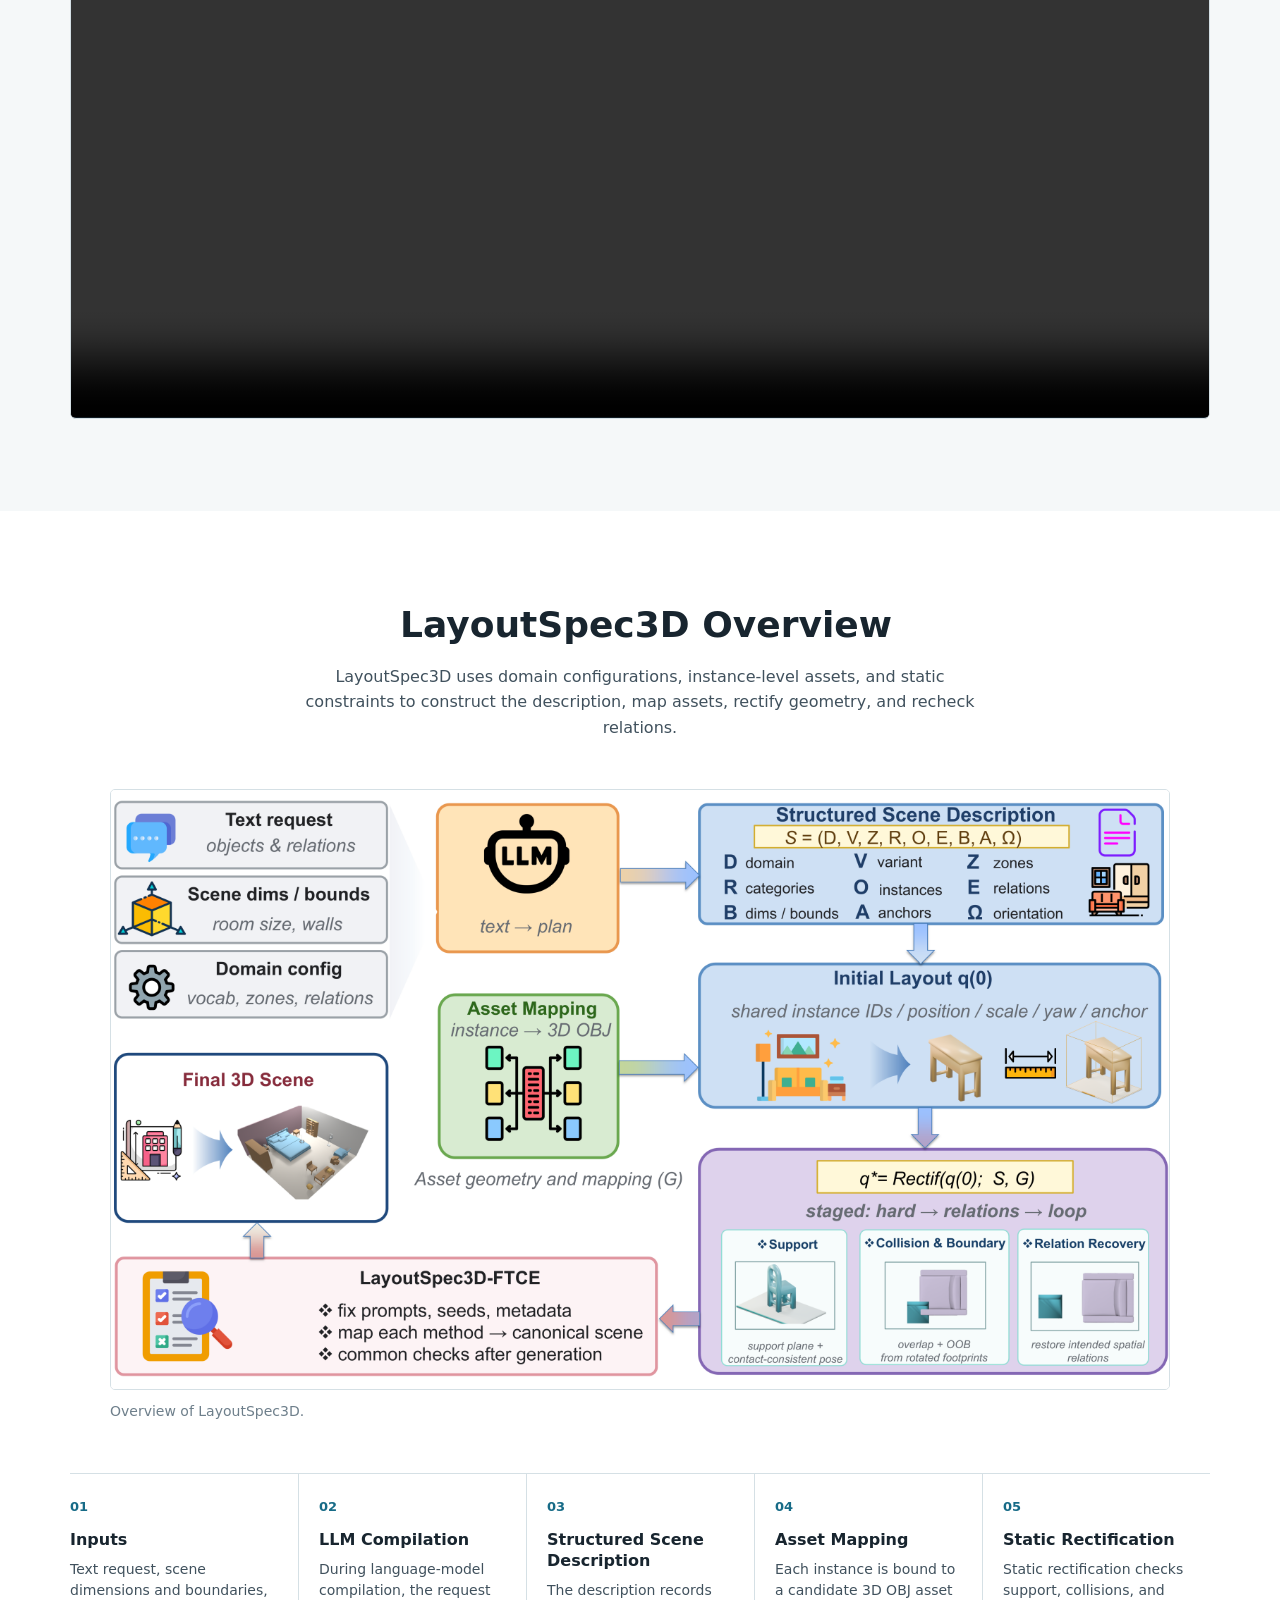
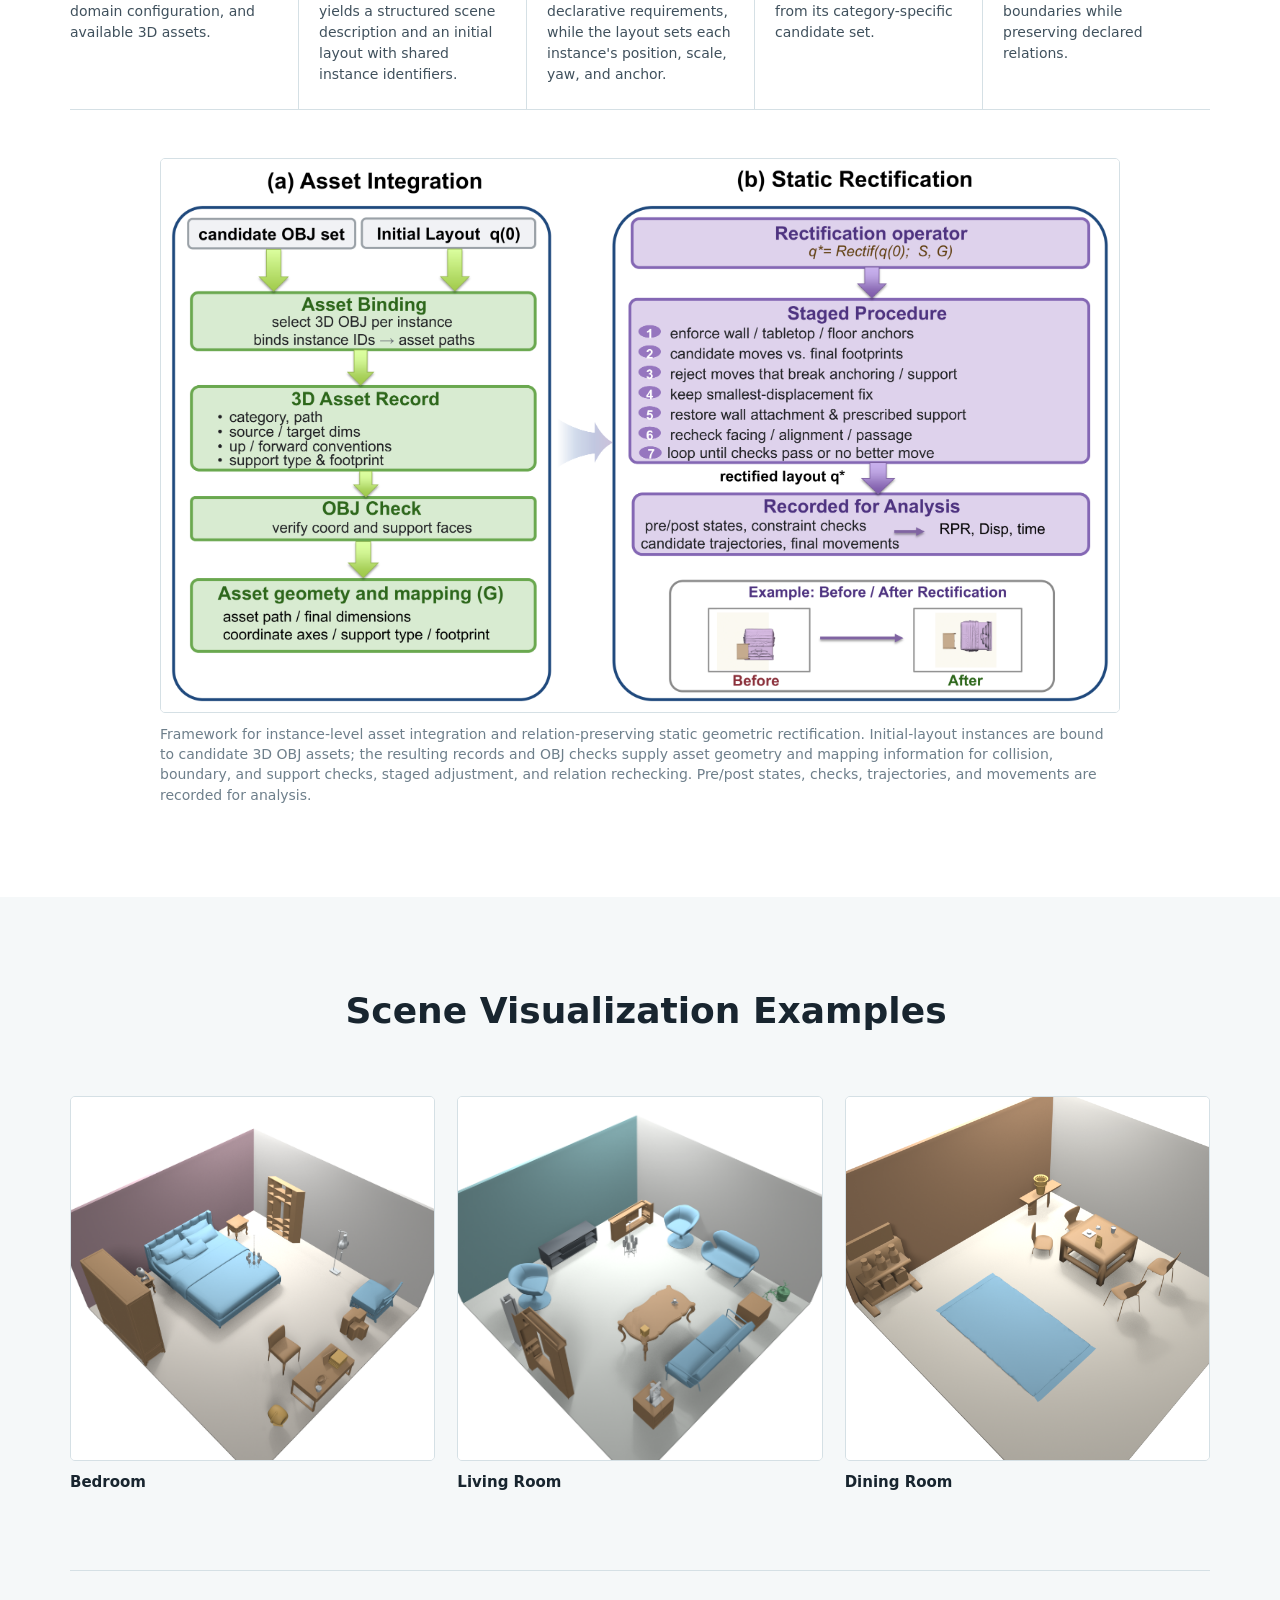
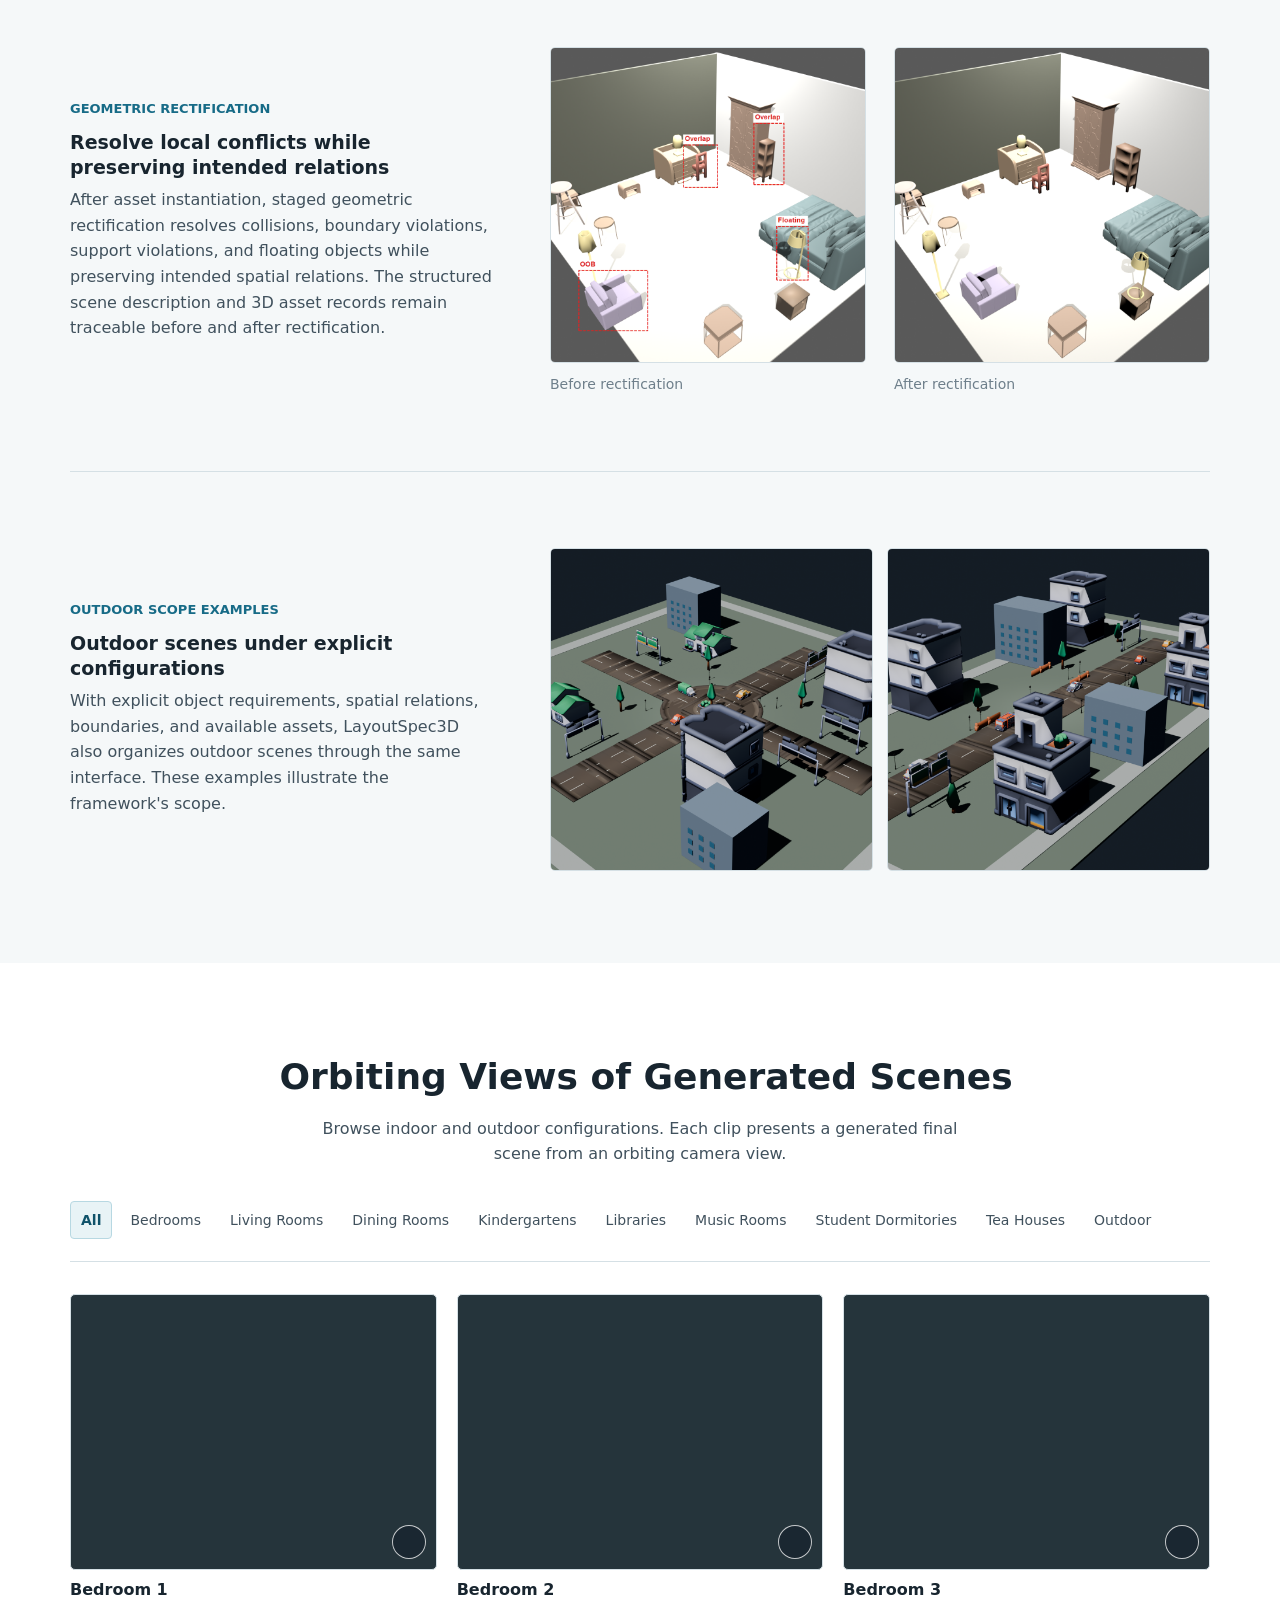
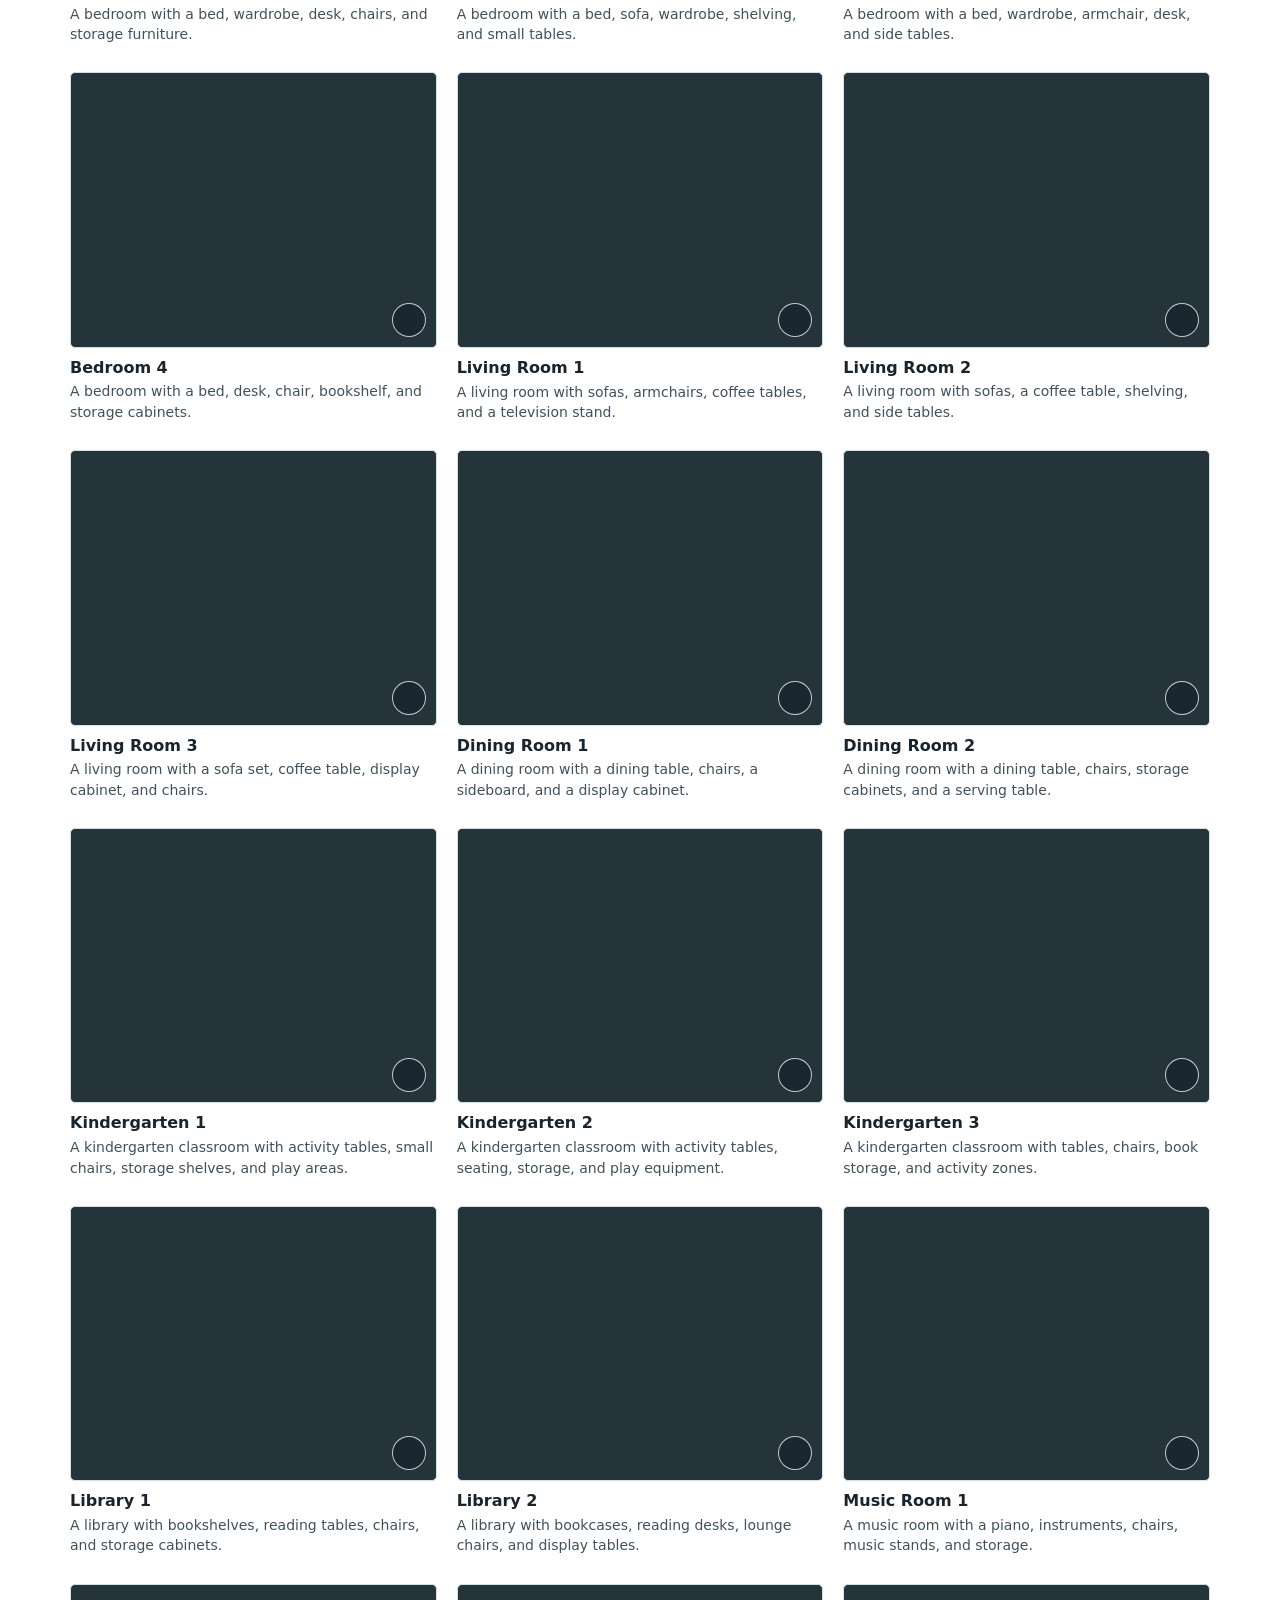
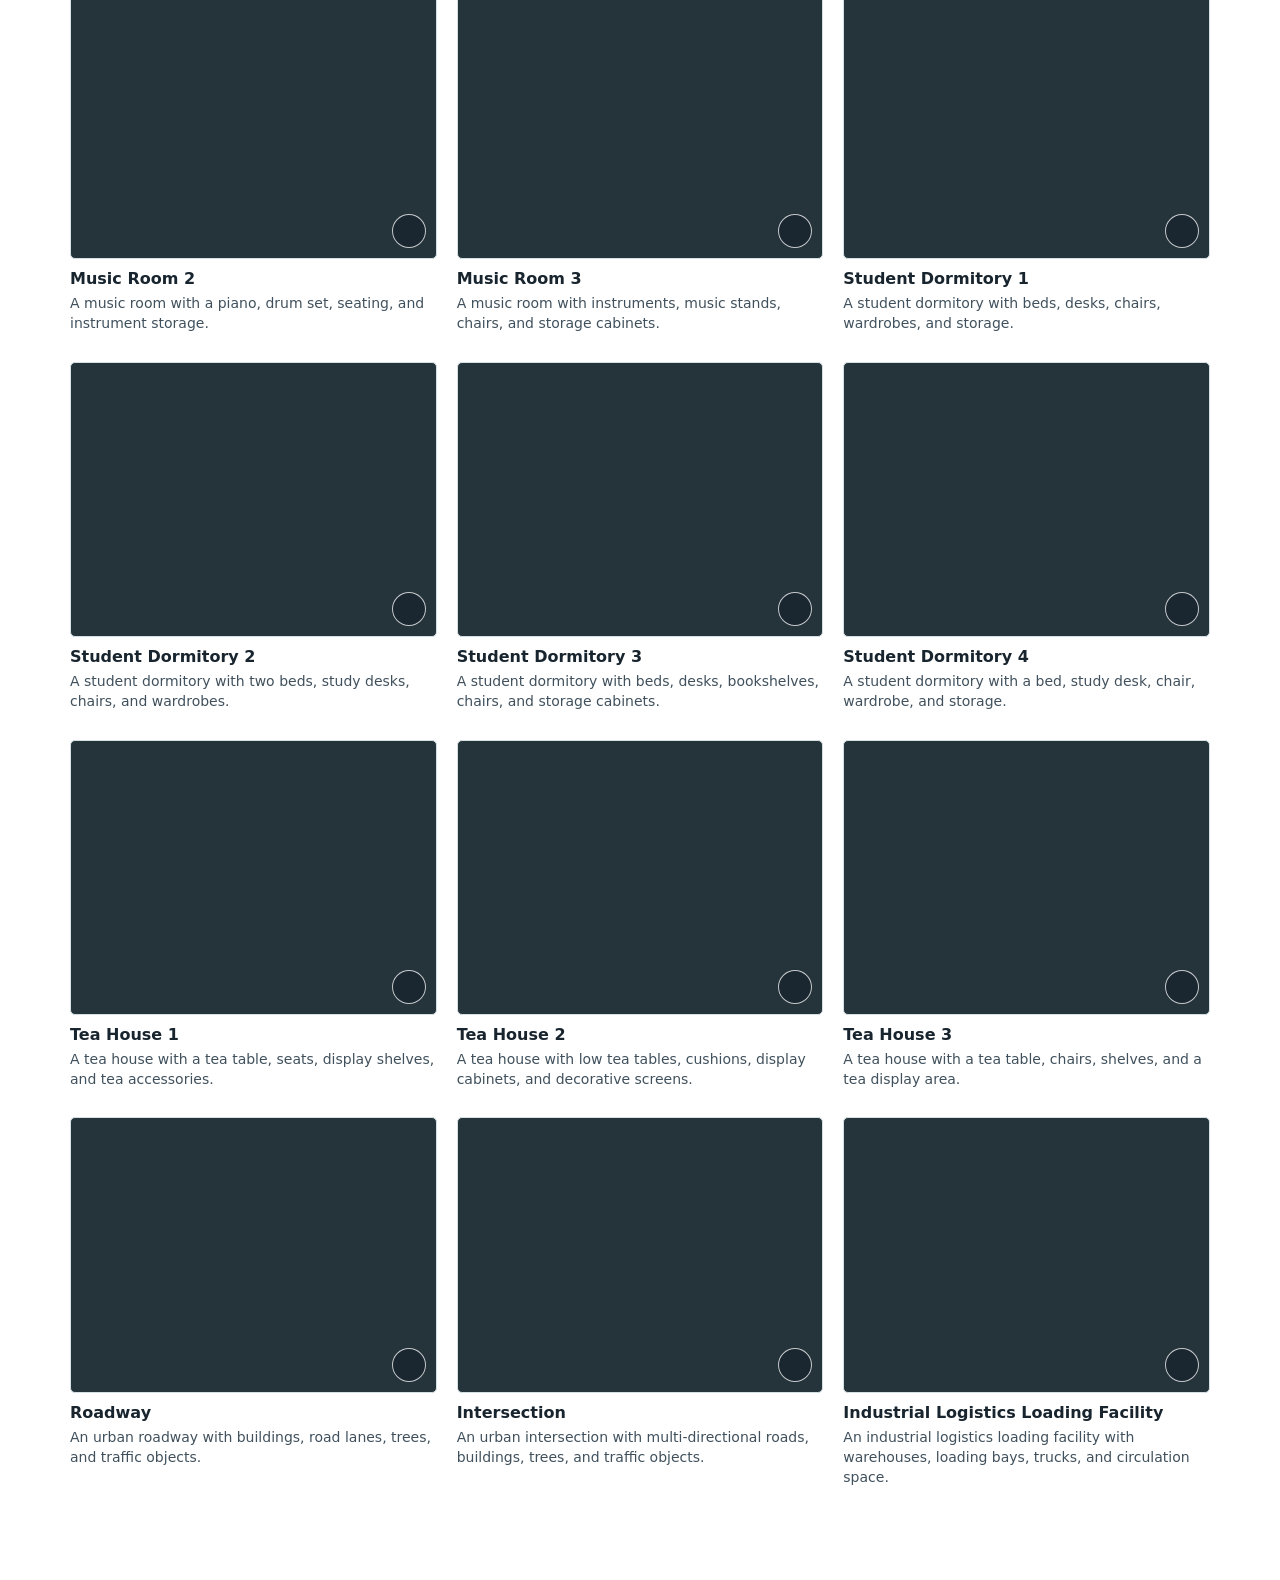
==== commit 4aadece6: "Update LayoutSpec3D project site" ====
--- a/LayoutSpec3D/index.html
+++ b/LayoutSpec3D/index.html
@@ -1,157 +1,155 @@
-<!doctype html>
-<html lang="en">
-  <head>
-    <meta charset="utf-8">
-    <meta name="viewport" content="width=device-width, initial-scale=1">
-    <meta name="description" content="An anonymous project page for LayoutSpec3D, a framework for structured 3D scene generation and asset-aware geometric rectification.">
-    <meta property="og:type" content="website">
-    <meta property="og:title" content="LayoutSpec3D">
-    <meta property="og:description" content="Structured scene descriptions and asset-aware relation correction for 3D scene generation.">
-    <title>LayoutSpec3D</title>
-    <link rel="stylesheet" href="styles.css">
-  </head>
-  <body>
-    <header class="site-header">
-      <div class="shell header-inner">
-        <a class="wordmark" href="#top" aria-label="LayoutSpec3D home">LayoutSpec3D</a>
-        <nav class="site-nav" aria-label="Primary navigation">
-          <a href="#abstract">Abstract</a>
-          <a href="#video">Video</a>
-          <a href="#method">Method</a>
-          <a href="#evidence">Evidence</a>
-          <a href="#gallery">Gallery</a>
-        </nav>
-      </div>
-    </header>
-
-    <main id="top">
-      <section class="hero section-space">
-        <div class="shell hero-copy">
-          <h1>LayoutSpec3D: 3D Scene Generation with Structured Scene Descriptions and Asset-Aware Relation Correction</h1>
-          <p class="hero-lede">Structured scene descriptions, asset-aware geometry, and relation-preserving static rectification for text-driven 3D scene generation.</p>
-          <a class="command-link" href="assets/LayoutSpec3D.pdf" target="_blank" rel="noopener">
-            <span>Paper</span>
-          </a>
-        </div>
-      </section>
-
-      <section id="abstract" class="section-space section-tint">
-        <div class="shell reading-layout">
-          <div class="abstract-media-wrap">
-            <p class="eyebrow">Abstract</p>
-            <video class="abstract-media" autoplay muted loop playsinline preload="metadata" aria-label="Orbiting view of a generated bedroom scene">
-              <source src="assets/media/bedroom-1.mp4" type="video/mp4">
-              <img src="assets/media/bedroom-1.gif" alt="Orbiting view of a generated bedroom scene">
-            </video>
-          </div>
-          <div class="reading-copy">
-            <p>Text-driven 3D scene generation needs to turn object requirements, spatial relations, and static geometric constraints into usable layouts. Data-driven and large-model methods often yield omissions, unmet relations, collisions, and boundary violations after numerical layouts are grounded in 3D assets. We propose LayoutSpec3D, a configuration-driven framework for scenes with explicit object requirements, spatial relations, and boundary conditions and sufficient asset coverage. It converts text, scene dimensions, boundaries, and domain configurations into a structured scene description, then builds a 3D asset record from each selected asset's geometry to rectify support, collision, and boundary constraints.</p>
-            <p>LayoutSpec3D-FTCE fixes prompts and scene metadata, maps outputs to a common canonical scene, and applies shared final-scene checks. The framework delivers more complete and relation-consistent layouts while reducing geometric conflicts and preserving intended spatial relations.</p>
-          </div>
-        </div>
-      </section>
-
-      <section id="video" class="section-space section-tint">
-        <div class="shell section-heading">
-          <h2>Overview Video</h2>
-        </div>
-        <div class="shell video-placeholder" role="status" aria-label="Presentation video is coming soon">
-          <i data-lucide="clapperboard" aria-hidden="true"></i>
-          <p>Video Coming Soon</p>
-        </div>
-      </section>
-
-      <section id="method" class="section-space">
-        <div class="shell section-heading">
-          <p class="eyebrow">Method</p>
-          <h2>LayoutSpec3D Overview</h2>
-          <p>LayoutSpec3D uses domain configurations, instance-level assets, and static constraints to construct the description, map assets, rectify geometry, and recheck relations.</p>
-        </div>
-        <figure class="shell figure-block figure-wide">
-          <img src="assets/figures/crossscene_overview_en.png" alt="LayoutSpec3D overview from inputs and LLM compilation to a structured scene description, asset mapping, static rectification, final 3D scene, and evaluation.">
-          <figcaption>Overview of LayoutSpec3D.</figcaption>
-        </figure>
-        <div class="shell process-list" aria-label="LayoutSpec3D stages">
-          <article><span>01</span><h3>Inputs</h3><p>Text request, scene dimensions and boundaries, domain configuration, and available 3D assets.</p></article>
-          <article><span>02</span><h3>LLM Compilation</h3><p>During language-model compilation, the request yields a structured scene description and an initial layout with shared instance identifiers.</p></article>
-          <article><span>03</span><h3>Structured Scene Description</h3><p>The description records declarative requirements, while the layout sets each instance's position, scale, yaw, and anchor.</p></article>
-          <article><span>04</span><h3>Asset Mapping</h3><p>Each instance is bound to a candidate 3D OBJ asset from its category-specific candidate set.</p></article>
-          <article><span>05</span><h3>Static Rectification</h3><p>Static rectification checks support, collisions, and boundaries while preserving declared relations.</p></article>
-        </div>
-        <figure class="shell figure-block figure-medium">
-          <img src="assets/figures/crossscene_rectification_en.png" alt="Instance-level asset integration and relation-preserving static geometric rectification framework.">
-          <figcaption>Framework for instance-level asset integration and relation-preserving static geometric rectification. Initial-layout instances are bound to candidate 3D OBJ assets; the resulting records and OBJ checks supply asset geometry and mapping information for collision, boundary, and support checks, staged adjustment, and relation rechecking. Pre/post states, checks, trajectories, and movements are recorded for analysis.</figcaption>
-        </figure>
-      </section>
-
-      <section id="evidence" class="section-space section-tint">
-        <div class="shell section-heading">
-          <p class="eyebrow">Qualitative Evidence</p>
-          <h2>Scene Visualization Examples</h2>
-        </div>
-        <div class="shell scene-examples">
-          <figure>
-            <img src="assets/figures/qual_layoutspec3d_a.png" alt="Generated bedroom scene by LayoutSpec3D.">
-            <figcaption><strong>Bedroom</strong></figcaption>
-          </figure>
-          <figure>
-            <img src="assets/figures/qual_layoutspec3d_b.png" alt="Generated living room scene by LayoutSpec3D.">
-            <figcaption><strong>Living Room</strong></figcaption>
-          </figure>
-          <figure>
-            <img src="assets/figures/qual_layoutspec3d_c.png" alt="Generated dining room scene by LayoutSpec3D.">
-            <figcaption><strong>Dining Room</strong></figcaption>
-          </figure>
-        </div>
-        <div class="shell correction-layout">
-          <div class="correction-copy">
-            <p class="eyebrow">Geometric Rectification</p>
-            <h3>Resolve local conflicts while preserving intended relations</h3>
-            <p>After asset instantiation, staged geometric rectification resolves collisions, boundary violations, support violations, and floating objects while preserving intended spatial relations. The structured scene description and 3D asset records remain traceable before and after rectification.</p>
-          </div>
-          <div class="before-after" aria-label="Before and after static geometric rectification">
-            <figure><img src="assets/figures/rectification_before.png" alt="Scene before static geometric rectification with highlighted geometric issues."><figcaption>Before rectification</figcaption></figure>
-            <i data-lucide="arrow-right" aria-hidden="true"></i>
-            <figure><img src="assets/figures/rectification_after.png" alt="Scene after static geometric rectification."><figcaption>After rectification</figcaption></figure>
-          </div>
-        </div>
-        <div class="shell outdoor-layout">
-          <div>
-            <p class="eyebrow">Outdoor Scope Examples</p>
-            <h3>Outdoor scenes under explicit configurations</h3>
-            <p>With explicit object requirements, spatial relations, boundaries, and available assets, LayoutSpec3D also organizes outdoor scenes through the same interface. These examples illustrate the framework's scope.</p>
-          </div>
-          <div class="outdoor-images">
-            <img src="assets/figures/scope_outdoor_a.png" alt="Outdoor LayoutSpec3D scene example with roadway and buildings.">
-            <img src="assets/figures/scope_outdoor_b.png" alt="Outdoor LayoutSpec3D scene example with roads and buildings.">
-          </div>
-        </div>
-      </section>
-
-      <section id="gallery" class="section-space">
-        <div class="shell section-heading gallery-heading">
-          <p class="eyebrow">Generated Scene Gallery</p>
-          <h2>Orbiting views of generated scenes</h2>
-          <p>Browse indoor and outdoor configurations. Each clip presents a generated final scene from an orbiting camera view.</p>
-        </div>
-        <div class="shell filter-row" role="tablist" aria-label="Filter scene gallery">
-          <button class="filter-button is-active" type="button" data-filter="all" role="tab" aria-selected="true">All</button>
-          <button class="filter-button" type="button" data-filter="bedrooms" role="tab" aria-selected="false">Bedrooms</button>
-          <button class="filter-button" type="button" data-filter="living-rooms" role="tab" aria-selected="false">Living Rooms</button>
-          <button class="filter-button" type="button" data-filter="dining-rooms" role="tab" aria-selected="false">Dining Rooms</button>
-          <button class="filter-button" type="button" data-filter="kindergartens" role="tab" aria-selected="false">Kindergartens</button>
-          <button class="filter-button" type="button" data-filter="libraries" role="tab" aria-selected="false">Libraries</button>
-          <button class="filter-button" type="button" data-filter="music-rooms" role="tab" aria-selected="false">Music Rooms</button>
-          <button class="filter-button" type="button" data-filter="student-dormitories" role="tab" aria-selected="false">Student Dormitories</button>
-          <button class="filter-button" type="button" data-filter="tea-houses" role="tab" aria-selected="false">Tea Houses</button>
-          <button class="filter-button" type="button" data-filter="outdoor" role="tab" aria-selected="false">Outdoor</button>
-        </div>
-        <div class="shell gallery-grid" id="scene-gallery" aria-live="polite"></div>
-      </section>
-
-    </main>
-
+<!doctype html>
+<html lang="en">
+  <head>
+    <meta charset="utf-8">
+    <meta name="viewport" content="width=device-width, initial-scale=1">
+    <meta name="description" content="An anonymous project page for LayoutSpec3D, a framework for structured 3D scene generation and asset-aware geometric rectification.">
+    <meta property="og:type" content="website">
+    <meta property="og:title" content="LayoutSpec3D">
+    <meta property="og:description" content="Structured scene descriptions and asset-aware relation correction for 3D scene generation.">
+    <title>LayoutSpec3D</title>
+    <link rel="stylesheet" href="styles.css">
+  </head>
+  <body>
+    <header class="site-header">
+      <div class="shell header-inner">
+        <a class="wordmark" href="#top" aria-label="LayoutSpec3D home">LayoutSpec3D</a>
+        <nav class="site-nav" aria-label="Primary navigation">
+          <a href="#abstract">Abstract</a>
+          <a href="#video">Video</a>
+          <a href="#method">Method</a>
+          <a href="#evidence">Evidence</a>
+          <a href="#gallery">Gallery</a>
+        </nav>
+      </div>
+    </header>
+
+    <main id="top">
+      <section class="hero section-space">
+        <div class="shell hero-copy">
+          <h1><span class="project-title"><span class="project-title-layout">Layout</span><span class="project-title-spec">Spec3D</span></span><span class="title-separator">:</span><br class="mobile-title-break"><span class="mobile-title-line">3D Scene Generation</span><span class="mobile-title-line">with Structured Scene</span><span class="mobile-title-line">Descriptions and</span><span class="mobile-title-line">Instance-Level Asset Integration</span></h1>
+          <p class="hero-lede"><span class="mobile-lede-line">Structured scene descriptions,</span><span class="mobile-lede-line">asset-aware geometry, and</span><span class="mobile-lede-line">relation-preserving static rectification</span><span class="mobile-lede-line">for text-driven 3D scene generation.</span></p>
+        </div>
+      </section>
+
+      <section id="abstract" class="section-space section-tint">
+        <div class="shell section-heading section-heading-centered">
+          <h2 class="section-title"><i data-lucide="file-text" aria-hidden="true"></i><span>Abstract</span></h2>
+        </div>
+        <div class="shell reading-layout">
+          <div class="abstract-media-wrap">
+            <video class="abstract-media" autoplay muted loop playsinline preload="metadata" aria-label="Orbiting view of a generated bedroom scene">
+              <source src="assets/media/bedroom-1.mp4" type="video/mp4">
+              <img src="assets/media/bedroom-1.gif" alt="Orbiting view of a generated bedroom scene">
+            </video>
+          </div>
+          <div class="reading-copy">
+            <p>Text-driven 3D scene generation needs to turn object requirements, spatial relations, and static geometric constraints into usable layouts. Data-driven and large-model methods often yield omissions, unmet relations, collisions, and boundary violations after numerical layouts are grounded in 3D assets. We propose LayoutSpec3D, a configuration-driven framework for scenes with explicit object requirements, spatial relations, and boundary conditions and sufficient asset coverage. It converts text, scene dimensions, boundaries, and domain configurations into a structured scene description, then builds a 3D asset record from each selected asset's geometry to rectify support, collision, and boundary constraints.</p>
+            <p>LayoutSpec3D-FTCE fixes prompts and scene metadata, maps outputs to a common canonical scene, and applies shared final-scene checks. The framework delivers more complete and relation-consistent layouts while reducing geometric conflicts and preserving intended spatial relations.</p>
+          </div>
+        </div>
+      </section>
+
+      <section id="video" class="section-space section-tint">
+        <div class="shell section-heading section-heading-centered">
+          <h2 class="section-title"><i data-lucide="video" aria-hidden="true"></i><span>Overview Video</span></h2>
+        </div>
+        <div class="shell overview-video-wrap">
+          <video class="overview-video" controls playsinline preload="metadata" aria-label="LayoutSpec3D overview video">
+            <source src="assets/media/overview-video.mp4" type="video/mp4">
+            Your browser does not support the overview video.
+          </video>
+        </div>
+      </section>
+
+      <section id="method" class="section-space">
+        <div class="shell section-heading section-heading-centered">
+          <h2 class="section-title"><i data-lucide="workflow" aria-hidden="true"></i><span>LayoutSpec3D Overview</span></h2>
+          <p>LayoutSpec3D uses domain configurations, instance-level assets, and static constraints to construct the description, map assets, rectify geometry, and recheck relations.</p>
+        </div>
+        <figure class="shell figure-block figure-wide">
+          <img src="assets/figures/layoutspec3d_method_overview.png" alt="LayoutSpec3D overview from text request, scene dimensions, and domain configuration through structured scene description, asset mapping, static rectification, final 3D scene, and evaluation.">
+          <figcaption>Overview of LayoutSpec3D.</figcaption>
+        </figure>
+        <div class="shell process-list" aria-label="LayoutSpec3D stages">
+          <article><span>01</span><h3>Inputs</h3><p>Text request, scene dimensions and boundaries, domain configuration, and available 3D assets.</p></article>
+          <article><span>02</span><h3>LLM Compilation</h3><p>During language-model compilation, the request yields a structured scene description and an initial layout with shared instance identifiers.</p></article>
+          <article><span>03</span><h3>Structured Scene Description</h3><p>The description records declarative requirements, while the layout sets each instance's position, scale, yaw, and anchor.</p></article>
+          <article><span>04</span><h3>Asset Mapping</h3><p>Each instance is bound to a candidate 3D OBJ asset from its category-specific candidate set.</p></article>
+          <article><span>05</span><h3>Static Rectification</h3><p>Static rectification checks support, collisions, and boundaries while preserving declared relations.</p></article>
+        </div>
+        <figure class="shell figure-block figure-medium">
+          <img src="assets/figures/layoutspec3d_asset_rectification.png" alt="Instance-level asset integration and relation-preserving static rectification framework.">
+          <figcaption>Framework for instance-level asset integration and relation-preserving static geometric rectification. Initial-layout instances are bound to candidate 3D OBJ assets; the resulting records and OBJ checks supply asset geometry and mapping information for collision, boundary, and support checks, staged adjustment, and relation rechecking. Pre/post states, checks, trajectories, and movements are recorded for analysis.</figcaption>
+        </figure>
+      </section>
+
+      <section id="evidence" class="section-space section-tint">
+        <div class="shell section-heading section-heading-centered">
+          <h2 class="section-title"><i data-lucide="image" aria-hidden="true"></i><span>Scene Visualization Examples</span></h2>
+        </div>
+        <div class="shell scene-examples">
+          <figure>
+            <img src="assets/figures/qual_layoutspec3d_a.png" alt="Generated bedroom scene by LayoutSpec3D.">
+            <figcaption><strong>Bedroom</strong></figcaption>
+          </figure>
+          <figure>
+            <img src="assets/figures/qual_layoutspec3d_b.png" alt="Generated living room scene by LayoutSpec3D.">
+            <figcaption><strong>Living Room</strong></figcaption>
+          </figure>
+          <figure>
+            <img src="assets/figures/qual_layoutspec3d_c.png" alt="Generated dining room scene by LayoutSpec3D.">
+            <figcaption><strong>Dining Room</strong></figcaption>
+          </figure>
+        </div>
+        <div class="shell correction-layout">
+          <div class="correction-copy">
+            <p class="eyebrow">Geometric Rectification</p>
+            <h3>Resolve local conflicts while preserving intended relations</h3>
+            <p>After asset instantiation, staged geometric rectification resolves collisions, boundary violations, support violations, and floating objects while preserving intended spatial relations. The structured scene description and 3D asset records remain traceable before and after rectification.</p>
+          </div>
+          <div class="before-after" aria-label="Before and after static geometric rectification">
+            <figure><img src="assets/figures/rectification_before.png" alt="Scene before static geometric rectification with highlighted geometric issues."><figcaption>Before rectification</figcaption></figure>
+            <i data-lucide="arrow-right" aria-hidden="true"></i>
+            <figure><img src="assets/figures/rectification_after.png" alt="Scene after static geometric rectification."><figcaption>After rectification</figcaption></figure>
+          </div>
+        </div>
+        <div class="shell outdoor-layout">
+          <div>
+            <p class="eyebrow">Outdoor Scope Examples</p>
+            <h3>Outdoor scenes under explicit configurations</h3>
+            <p>With explicit object requirements, spatial relations, boundaries, and available assets, LayoutSpec3D also organizes outdoor scenes through the same interface. These examples illustrate the framework's scope.</p>
+          </div>
+          <div class="outdoor-images">
+            <img src="assets/figures/scope_outdoor_a.png" alt="Outdoor LayoutSpec3D scene example with roadway and buildings.">
+            <img src="assets/figures/scope_outdoor_b.png" alt="Outdoor LayoutSpec3D scene example with roads and buildings.">
+          </div>
+        </div>
+      </section>
+
+      <section id="gallery" class="section-space">
+        <div class="shell section-heading section-heading-centered gallery-heading">
+          <h2 class="section-title"><i data-lucide="gallery-vertical-end" aria-hidden="true"></i><span>Orbiting Views of Generated Scenes</span></h2>
+          <p>Browse indoor and outdoor configurations. Each clip presents a generated final scene from an orbiting camera view.</p>
+        </div>
+        <div class="shell filter-row" role="tablist" aria-label="Filter scene gallery">
+          <button class="filter-button is-active" type="button" data-filter="all" role="tab" aria-selected="true">All</button>
+          <button class="filter-button" type="button" data-filter="bedrooms" role="tab" aria-selected="false">Bedrooms</button>
+          <button class="filter-button" type="button" data-filter="living-rooms" role="tab" aria-selected="false">Living Rooms</button>
+          <button class="filter-button" type="button" data-filter="dining-rooms" role="tab" aria-selected="false">Dining Rooms</button>
+          <button class="filter-button" type="button" data-filter="kindergartens" role="tab" aria-selected="false">Kindergartens</button>
+          <button class="filter-button" type="button" data-filter="libraries" role="tab" aria-selected="false">Libraries</button>
+          <button class="filter-button" type="button" data-filter="music-rooms" role="tab" aria-selected="false">Music Rooms</button>
+          <button class="filter-button" type="button" data-filter="student-dormitories" role="tab" aria-selected="false">Student Dormitories</button>
+          <button class="filter-button" type="button" data-filter="tea-houses" role="tab" aria-selected="false">Tea Houses</button>
+          <button class="filter-button" type="button" data-filter="outdoor" role="tab" aria-selected="false">Outdoor</button>
+        </div>
+        <div class="shell gallery-grid" id="scene-gallery" aria-live="polite"></div>
+      </section>
+
+    </main>
+
     <script src="https://unpkg.com/lucide@0.468.0/dist/umd/lucide.min.js"></script>
-    <script src="app.js"></script>
-  </body>
-</html>
+    <script src="app.js"></script>
+  </body>
+</html>
--- a/LayoutSpec3D/styles.css
+++ b/LayoutSpec3D/styles.css
@@ -80,10 +80,10 @@
 
 .site-nav a:hover { color: var(--accent); }
 
-.hero { padding-top: 78px; }
+.hero { padding: 84px 0 82px; }
 
 .hero-copy {
-  max-width: 920px;
+  max-width: 1220px;
   text-align: center;
 }
 
@@ -101,13 +101,29 @@
 h1, h2, h3 { letter-spacing: 0; }
 
 h1 {
-  max-width: 920px;
+  max-width: 1220px;
   margin: 0 auto;
   color: var(--ink);
-  font-size: clamp(34px, 4vw, 56px);
-  font-weight: 720;
-  line-height: 1.13;
-}
+  font-size: 60px;
+  font-weight: 760;
+  line-height: 1.1;
+}
+
+.project-title { white-space: nowrap; }
+
+.project-title-layout { color: #2771c8; }
+
+.project-title-spec { color: #1295b1; }
+
+.title-separator { color: var(--ink); }
+
+.title-separator::after { content: " "; }
+
+.mobile-title-break { display: none; }
+
+.mobile-title-line, .mobile-lede-line { display: inline; }
+
+.mobile-title-line:not(:last-child)::after, .mobile-lede-line:not(:last-child)::after { content: " "; }
 
 h2 {
   max-width: 780px;
@@ -125,7 +141,7 @@
 }
 
 .hero-lede {
-  max-width: 720px;
+  max-width: 790px;
   margin: 24px auto 28px;
   color: var(--body);
   font-size: 18px;
@@ -180,6 +196,26 @@
 
 .section-heading { max-width: 820px; }
 
+.section-heading-centered {
+  margin-right: auto;
+  margin-left: auto;
+  text-align: center;
+}
+
+.section-heading-centered > p:not(.eyebrow) { margin-right: auto; margin-left: auto; }
+
+.section-title {
+  display: inline-flex;
+  align-items: center;
+  justify-content: center;
+  gap: 12px;
+  margin-bottom: 18px;
+  font-size: 36px;
+  font-weight: 740;
+}
+
+.section-title svg { width: 34px; height: 34px; color: var(--accent); stroke-width: 2.25; }
+
 .section-heading > p:not(.eyebrow) { max-width: 680px; margin-bottom: 0; color: var(--body); }
 
 .figure-block { margin-top: 48px; }
@@ -331,6 +367,20 @@
 
 .video-placeholder p { margin: 0; font-size: 20px; font-weight: 700; }
 
+.overview-video-wrap {
+  aspect-ratio: 16 / 9;
+  overflow: hidden;
+  background: #111c24;
+  border: 1px solid var(--line);
+  border-radius: 6px;
+}
+
+.overview-video {
+  width: 100%;
+  height: 100%;
+  object-fit: contain;
+}
+
 .site-footer { padding: 28px 0; color: var(--muted); background: var(--white); border-top: 1px solid var(--line); font-size: 14px; }
 
 @media (max-width: 980px) {
@@ -346,9 +396,16 @@
   .header-inner { min-height: 56px; gap: 12px; }
   .site-nav { flex: 1; justify-content: flex-end; gap: 14px; overflow-x: auto; }
   .site-nav a { font-size: 13px; }
-  .hero { padding-top: 58px; }
-  h1 { font-size: 34px; }
+  .hero { padding: 60px 0 58px; }
+  h1 { font-size: 30px; line-height: 1.14; }
+  .mobile-title-break { display: block; }
+  .mobile-title-line, .mobile-lede-line { display: block; }
+  .title-separator::after { content: none; }
+  .mobile-title-line::after, .mobile-lede-line::after { content: none; }
+  .hero-lede { max-width: 340px; padding: 0 4px; font-size: 15px; }
   h2 { font-size: 27px; }
+  .section-title { gap: 9px; font-size: 28px; }
+  .section-title svg { width: 26px; height: 26px; }
   .hero-lede { font-size: 17px; }
   .process-list, .scene-examples, .gallery-grid { grid-template-columns: 1fr; }
   .process-list article, .process-list article + article { padding: 20px 0; border-left: 0; border-top: 1px solid var(--line); }
